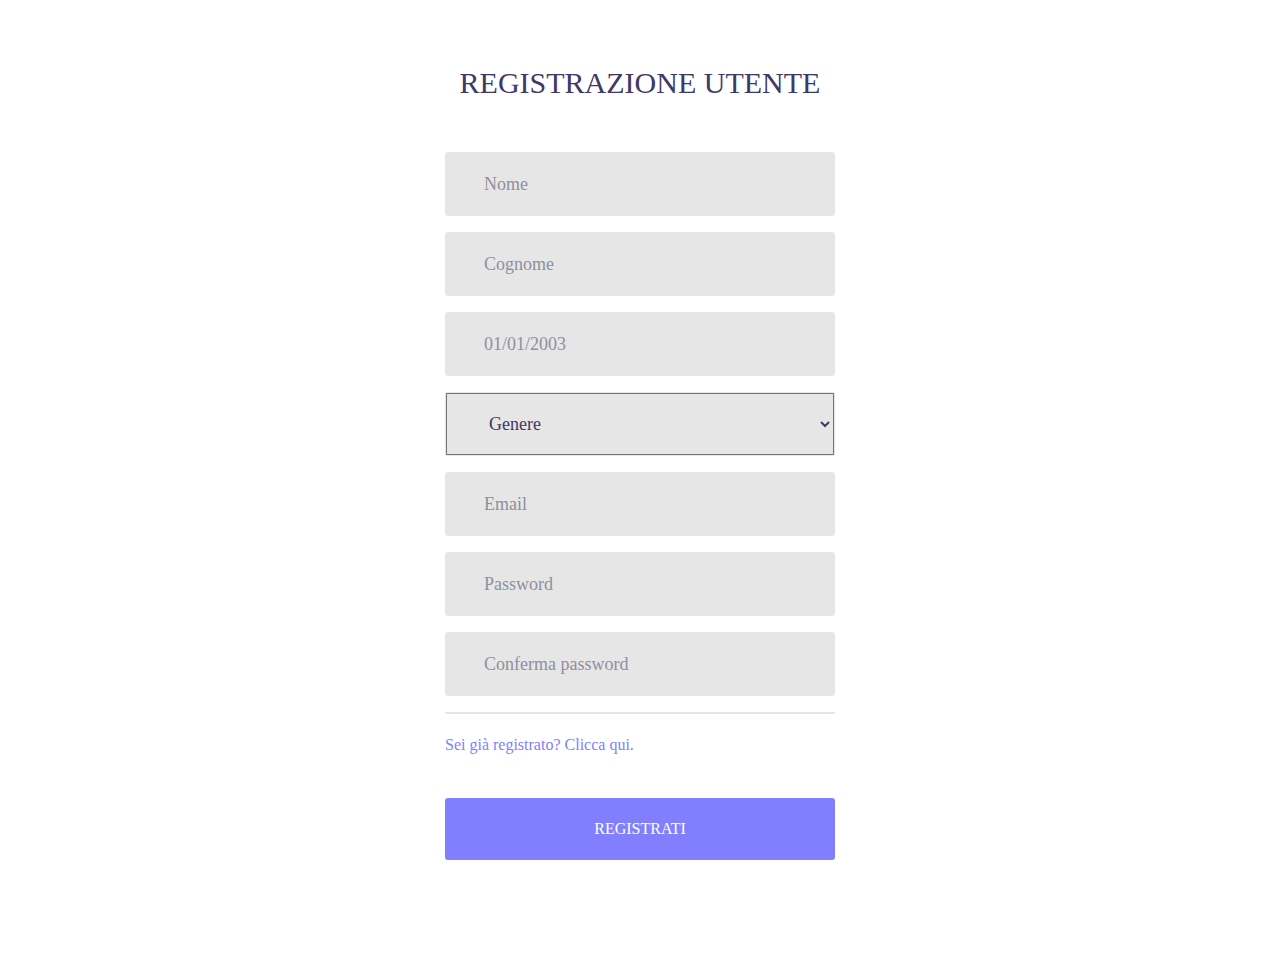
==== html/register.html @ f453c9cd "setup" ====
<!DOCTYPE html>
<html lang="en">

<head>
    <meta charset="UTF-8">
    <meta http-equiv="X-UA-Compatible" content="IE=edge">
    <meta name="viewport" content="width=device-width, initial-scale=1.0">
    <title>Inserimento</title>

    <link rel="stylesheet" type="text/css" href="css/util.css">
    <link rel="stylesheet" type="text/css" href="css/main.css">

    <link href="//maxcdn.bootstrapcdn.com/bootstrap/4.0.0/css/bootstrap.min.css" rel="stylesheet" id="bootstrap-css">
    <script src="//maxcdn.bootstrapcdn.com/bootstrap/4.0.0/js/bootstrap.min.js"></script>
    <script src="//code.jquery.com/jquery-1.11.1.min.js"></script>

    <script>
        function controllaPassword() {
            var pass1 = document.getElementById("pass1").value;
            var pass2 = document.getElementById("pass2").value;
            if (pass1 == pass2) {
                document.getElementById("flag").style.backgroundColor = "green";
                document.getElementById("flag").style.display = "block";
                document.getElementById("flag").innerHTML = "Password coincidono";
            } else {
                document.getElementById("flag").style.backgroundColor = "red";
                document.getElementById("flag").style.display = "block";
                document.getElementById("flag").innerHTML = "Password non coincidono";
            }
        }
    </script>
</head>

<body>


    <div class="limiter">
        <div class="container-login100">
            <div class="wrap-login100 p-t-50 p-b-90">
                <form class="login100-form validate-form flex-sb flex-w" action="../php/checkRegistrazione.php"
                    method="post">
                    <!-- METTI RIFERIMENTO AL METHOD E ACTION -->
                    <span class="login100-form-title p-b-51">
                        Registrazione utente
                    </span>
                    <div class="wrap-input100 validate-input m-b-16" data-validate="Username is required">
                        <input class="input100" type="text" name="nome" placeholder="Nome" required>
                        <span class="focus-input100"></span>
                    </div>

                    <div class="wrap-input100 validate-input m-b-16" data-validate="Username is required">
                        <input class="input100" type="text" name="cognome" placeholder="Cognome" required>
                        <span class="focus-input100"></span>
                    </div>

                    <div class="wrap-input100 validate-input m-b-16" data-validate="Username is required">
                        <input class="input100" type="text" name="dataNascita" placeholder="01/01/2003"
                            onfocus="(this.type='date')" onblur="(this.type='text')" required>
                        <span class="focus-input100"></span>
                    </div>

                    <div class="wrap-input100 validate-input m-b-16" data-validate="Username is required">
                        <select class="input100" name="genere" required>
                            <option disabled selected hidden>Genere</option>
                            <option>Uomo</option>
                            <option>Donna</option>
                        </select>
                        <span class="focus-input100"></span>
                    </div>

                    <div class="wrap-input100 validate-input m-b-16" data-validate="Username is required">
                        <input class="input100" type="email" name="email" placeholder="Email"
                            required>
                        <span class="focus-input100"></span>
                    </div>
                    <div class="wrap-input100 validate-input m-b-16" data-validate="Username is required">
                        <input class="input100" type="password" id="pass1" name="password" placeholder="Password"
                            required>
                        <span class="focus-input100"></span>
                    </div>

                    <div class="wrap-input100 validate-input m-b-16" data-validate="Username is required">
                        <input class="input100" type="password" id="pass2" name="confermaPassword"
                            placeholder="Conferma password" onblur="controllaPassword()" required>
                        <span class="focus-input100"></span>
                    </div>

                    <div class="wrap-input100 validate-input m-b-16" data-validate="Username is required">
                        <span class="input100" id="flag" style="text-align: center;padding: 20px;color: black; display: none;"></span>
                        <span class="focus-input100"></span>
                    </div>

                    <div class="flex-sb-m w-full p-t-3 p-b-24">
                        <div>
                            <a href="login.html" class="txt1">
                                <!-- METTI RIFERIMENTO AL link -->
                                Sei già registrato? Clicca qui.
                            </a>
                        </div>
                    </div>

                    <div class="container-login100-form-btn m-t-17">
                        <button class="login100-form-btn" type="submit">
                            Registrati
                        </button>
                    </div>

                </form>
            </div>
        </div>
    </div>

    <script src="https://cdn.jsdelivr.net/npm/bootstrap@5.1.3/dist/js/bootstrap.bundle.min.js"
        integrity="sha384-ka7Sk0Gln4gmtz2MlQnikT1wXgYsOg+OMhuP+IlRH9sENBO0LRn5q+8nbTov4+1p"
        crossorigin="anonymous"></script>
</body>

</html>
---- html/css/util.css ----
/*[ FONT SIZE ]
///////////////////////////////////////////////////////////
*/
.fs-1 {font-size: 1px;}
.fs-2 {font-size: 2px;}
.fs-3 {font-size: 3px;}
.fs-4 {font-size: 4px;}
.fs-5 {font-size: 5px;}
.fs-6 {font-size: 6px;}
.fs-7 {font-size: 7px;}
.fs-8 {font-size: 8px;}
.fs-9 {font-size: 9px;}
.fs-10 {font-size: 10px;}
.fs-11 {font-size: 11px;}
.fs-12 {font-size: 12px;}
.fs-13 {font-size: 13px;}
.fs-14 {font-size: 14px;}
.fs-15 {font-size: 15px;}
.fs-16 {font-size: 16px;}
.fs-17 {font-size: 17px;}
.fs-18 {font-size: 18px;}
.fs-19 {font-size: 19px;}
.fs-20 {font-size: 20px;}
.fs-21 {font-size: 21px;}
.fs-22 {font-size: 22px;}
.fs-23 {font-size: 23px;}
.fs-24 {font-size: 24px;}
.fs-25 {font-size: 25px;}
.fs-26 {font-size: 26px;}
.fs-27 {font-size: 27px;}
.fs-28 {font-size: 28px;}
.fs-29 {font-size: 29px;}
.fs-30 {font-size: 30px;}
.fs-31 {font-size: 31px;}
.fs-32 {font-size: 32px;}
.fs-33 {font-size: 33px;}
.fs-34 {font-size: 34px;}
.fs-35 {font-size: 35px;}
.fs-36 {font-size: 36px;}
.fs-37 {font-size: 37px;}
.fs-38 {font-size: 38px;}
.fs-39 {font-size: 39px;}
.fs-40 {font-size: 40px;}
.fs-41 {font-size: 41px;}
.fs-42 {font-size: 42px;}
.fs-43 {font-size: 43px;}
.fs-44 {font-size: 44px;}
.fs-45 {font-size: 45px;}
.fs-46 {font-size: 46px;}
.fs-47 {font-size: 47px;}
.fs-48 {font-size: 48px;}
.fs-49 {font-size: 49px;}
.fs-50 {font-size: 50px;}
.fs-51 {font-size: 51px;}
.fs-52 {font-size: 52px;}
.fs-53 {font-size: 53px;}
.fs-54 {font-size: 54px;}
.fs-55 {font-size: 55px;}
.fs-56 {font-size: 56px;}
.fs-57 {font-size: 57px;}
.fs-58 {font-size: 58px;}
.fs-59 {font-size: 59px;}
.fs-60 {font-size: 60px;}
.fs-61 {font-size: 61px;}
.fs-62 {font-size: 62px;}
.fs-63 {font-size: 63px;}
.fs-64 {font-size: 64px;}
.fs-65 {font-size: 65px;}
.fs-66 {font-size: 66px;}
.fs-67 {font-size: 67px;}
.fs-68 {font-size: 68px;}
.fs-69 {font-size: 69px;}
.fs-70 {font-size: 70px;}
.fs-71 {font-size: 71px;}
.fs-72 {font-size: 72px;}
.fs-73 {font-size: 73px;}
.fs-74 {font-size: 74px;}
.fs-75 {font-size: 75px;}
.fs-76 {font-size: 76px;}
.fs-77 {font-size: 77px;}
.fs-78 {font-size: 78px;}
.fs-79 {font-size: 79px;}
.fs-80 {font-size: 80px;}
.fs-81 {font-size: 81px;}
.fs-82 {font-size: 82px;}
.fs-83 {font-size: 83px;}
.fs-84 {font-size: 84px;}
.fs-85 {font-size: 85px;}
.fs-86 {font-size: 86px;}
.fs-87 {font-size: 87px;}
.fs-88 {font-size: 88px;}
.fs-89 {font-size: 89px;}
.fs-90 {font-size: 90px;}
.fs-91 {font-size: 91px;}
.fs-92 {font-size: 92px;}
.fs-93 {font-size: 93px;}
.fs-94 {font-size: 94px;}
.fs-95 {font-size: 95px;}
.fs-96 {font-size: 96px;}
.fs-97 {font-size: 97px;}
.fs-98 {font-size: 98px;}
.fs-99 {font-size: 99px;}
.fs-100 {font-size: 100px;}
.fs-101 {font-size: 101px;}
.fs-102 {font-size: 102px;}
.fs-103 {font-size: 103px;}
.fs-104 {font-size: 104px;}
.fs-105 {font-size: 105px;}
.fs-106 {font-size: 106px;}
.fs-107 {font-size: 107px;}
.fs-108 {font-size: 108px;}
.fs-109 {font-size: 109px;}
.fs-110 {font-size: 110px;}
.fs-111 {font-size: 111px;}
.fs-112 {font-size: 112px;}
.fs-113 {font-size: 113px;}
.fs-114 {font-size: 114px;}
.fs-115 {font-size: 115px;}
.fs-116 {font-size: 116px;}
.fs-117 {font-size: 117px;}
.fs-118 {font-size: 118px;}
.fs-119 {font-size: 119px;}
.fs-120 {font-size: 120px;}
.fs-121 {font-size: 121px;}
.fs-122 {font-size: 122px;}
.fs-123 {font-size: 123px;}
.fs-124 {font-size: 124px;}
.fs-125 {font-size: 125px;}
.fs-126 {font-size: 126px;}
.fs-127 {font-size: 127px;}
.fs-128 {font-size: 128px;}
.fs-129 {font-size: 129px;}
.fs-130 {font-size: 130px;}
.fs-131 {font-size: 131px;}
.fs-132 {font-size: 132px;}
.fs-133 {font-size: 133px;}
.fs-134 {font-size: 134px;}
.fs-135 {font-size: 135px;}
.fs-136 {font-size: 136px;}
.fs-137 {font-size: 137px;}
.fs-138 {font-size: 138px;}
.fs-139 {font-size: 139px;}
.fs-140 {font-size: 140px;}
.fs-141 {font-size: 141px;}
.fs-142 {font-size: 142px;}
.fs-143 {font-size: 143px;}
.fs-144 {font-size: 144px;}
.fs-145 {font-size: 145px;}
.fs-146 {font-size: 146px;}
.fs-147 {font-size: 147px;}
.fs-148 {font-size: 148px;}
.fs-149 {font-size: 149px;}
.fs-150 {font-size: 150px;}
.fs-151 {font-size: 151px;}
.fs-152 {font-size: 152px;}
.fs-153 {font-size: 153px;}
.fs-154 {font-size: 154px;}
.fs-155 {font-size: 155px;}
.fs-156 {font-size: 156px;}
.fs-157 {font-size: 157px;}
.fs-158 {font-size: 158px;}
.fs-159 {font-size: 159px;}
.fs-160 {font-size: 160px;}
.fs-161 {font-size: 161px;}
.fs-162 {font-size: 162px;}
.fs-163 {font-size: 163px;}
.fs-164 {font-size: 164px;}
.fs-165 {font-size: 165px;}
.fs-166 {font-size: 166px;}
.fs-167 {font-size: 167px;}
.fs-168 {font-size: 168px;}
.fs-169 {font-size: 169px;}
.fs-170 {font-size: 170px;}
.fs-171 {font-size: 171px;}
.fs-172 {font-size: 172px;}
.fs-173 {font-size: 173px;}
.fs-174 {font-size: 174px;}
.fs-175 {font-size: 175px;}
.fs-176 {font-size: 176px;}
.fs-177 {font-size: 177px;}
.fs-178 {font-size: 178px;}
.fs-179 {font-size: 179px;}
.fs-180 {font-size: 180px;}
.fs-181 {font-size: 181px;}
.fs-182 {font-size: 182px;}
.fs-183 {font-size: 183px;}
.fs-184 {font-size: 184px;}
.fs-185 {font-size: 185px;}
.fs-186 {font-size: 186px;}
.fs-187 {font-size: 187px;}
.fs-188 {font-size: 188px;}
.fs-189 {font-size: 189px;}
.fs-190 {font-size: 190px;}
.fs-191 {font-size: 191px;}
.fs-192 {font-size: 192px;}
.fs-193 {font-size: 193px;}
.fs-194 {font-size: 194px;}
.fs-195 {font-size: 195px;}
.fs-196 {font-size: 196px;}
.fs-197 {font-size: 197px;}
.fs-198 {font-size: 198px;}
.fs-199 {font-size: 199px;}
.fs-200 {font-size: 200px;}

/*[ PADDING ]
///////////////////////////////////////////////////////////
*/
.p-t-0 {padding-top: 0px;}
.p-t-1 {padding-top: 1px;}
.p-t-2 {padding-top: 2px;}
.p-t-3 {padding-top: 3px;}
.p-t-4 {padding-top: 4px;}
.p-t-5 {padding-top: 5px;}
.p-t-6 {padding-top: 6px;}
.p-t-7 {padding-top: 7px;}
.p-t-8 {padding-top: 8px;}
.p-t-9 {padding-top: 9px;}
.p-t-10 {padding-top: 10px;}
.p-t-11 {padding-top: 11px;}
.p-t-12 {padding-top: 12px;}
.p-t-13 {padding-top: 13px;}
.p-t-14 {padding-top: 14px;}
.p-t-15 {padding-top: 15px;}
.p-t-16 {padding-top: 16px;}
.p-t-17 {padding-top: 17px;}
.p-t-18 {padding-top: 18px;}
.p-t-19 {padding-top: 19px;}
.p-t-20 {padding-top: 20px;}
.p-t-21 {padding-top: 21px;}
.p-t-22 {padding-top: 22px;}
.p-t-23 {padding-top: 23px;}
.p-t-24 {padding-top: 24px;}
.p-t-25 {padding-top: 25px;}
.p-t-26 {padding-top: 26px;}
.p-t-27 {padding-top: 27px;}
.p-t-28 {padding-top: 28px;}
.p-t-29 {padding-top: 29px;}
.p-t-30 {padding-top: 30px;}
.p-t-31 {padding-top: 31px;}
.p-t-32 {padding-top: 32px;}
.p-t-33 {padding-top: 33px;}
.p-t-34 {padding-top: 34px;}
.p-t-35 {padding-top: 35px;}
.p-t-36 {padding-top: 36px;}
.p-t-37 {padding-top: 37px;}
.p-t-38 {padding-top: 38px;}
.p-t-39 {padding-top: 39px;}
.p-t-40 {padding-top: 40px;}
.p-t-41 {padding-top: 41px;}
.p-t-42 {padding-top: 42px;}
.p-t-43 {padding-top: 43px;}
.p-t-44 {padding-top: 44px;}
.p-t-45 {padding-top: 45px;}
.p-t-46 {padding-top: 46px;}
.p-t-47 {padding-top: 47px;}
.p-t-48 {padding-top: 48px;}
.p-t-49 {padding-top: 49px;}
.p-t-50 {padding-top: 50px;}
.p-t-51 {padding-top: 51px;}
.p-t-52 {padding-top: 52px;}
.p-t-53 {padding-top: 53px;}
.p-t-54 {padding-top: 54px;}
.p-t-55 {padding-top: 55px;}
.p-t-56 {padding-top: 56px;}
.p-t-57 {padding-top: 57px;}
.p-t-58 {padding-top: 58px;}
.p-t-59 {padding-top: 59px;}
.p-t-60 {padding-top: 60px;}
.p-t-61 {padding-top: 61px;}
.p-t-62 {padding-top: 62px;}
.p-t-63 {padding-top: 63px;}
.p-t-64 {padding-top: 64px;}
.p-t-65 {padding-top: 65px;}
.p-t-66 {padding-top: 66px;}
.p-t-67 {padding-top: 67px;}
.p-t-68 {padding-top: 68px;}
.p-t-69 {padding-top: 69px;}
.p-t-70 {padding-top: 70px;}
.p-t-71 {padding-top: 71px;}
.p-t-72 {padding-top: 72px;}
.p-t-73 {padding-top: 73px;}
.p-t-74 {padding-top: 74px;}
.p-t-75 {padding-top: 75px;}
.p-t-76 {padding-top: 76px;}
.p-t-77 {padding-top: 77px;}
.p-t-78 {padding-top: 78px;}
.p-t-79 {padding-top: 79px;}
.p-t-80 {padding-top: 80px;}
.p-t-81 {padding-top: 81px;}
.p-t-82 {padding-top: 82px;}
.p-t-83 {padding-top: 83px;}
.p-t-84 {padding-top: 84px;}
.p-t-85 {padding-top: 85px;}
.p-t-86 {padding-top: 86px;}
.p-t-87 {padding-top: 87px;}
.p-t-88 {padding-top: 88px;}
.p-t-89 {padding-top: 89px;}
.p-t-90 {padding-top: 90px;}
.p-t-91 {padding-top: 91px;}
.p-t-92 {padding-top: 92px;}
.p-t-93 {padding-top: 93px;}
.p-t-94 {padding-top: 94px;}
.p-t-95 {padding-top: 95px;}
.p-t-96 {padding-top: 96px;}
.p-t-97 {padding-top: 97px;}
.p-t-98 {padding-top: 98px;}
.p-t-99 {padding-top: 99px;}
.p-t-100 {padding-top: 100px;}
.p-t-101 {padding-top: 101px;}
.p-t-102 {padding-top: 102px;}
.p-t-103 {padding-top: 103px;}
.p-t-104 {padding-top: 104px;}
.p-t-105 {padding-top: 105px;}
.p-t-106 {padding-top: 106px;}
.p-t-107 {padding-top: 107px;}
.p-t-108 {padding-top: 108px;}
.p-t-109 {padding-top: 109px;}
.p-t-110 {padding-top: 110px;}
.p-t-111 {padding-top: 111px;}
.p-t-112 {padding-top: 112px;}
.p-t-113 {padding-top: 113px;}
.p-t-114 {padding-top: 114px;}
.p-t-115 {padding-top: 115px;}
.p-t-116 {padding-top: 116px;}
.p-t-117 {padding-top: 117px;}
.p-t-118 {padding-top: 118px;}
.p-t-119 {padding-top: 119px;}
.p-t-120 {padding-top: 120px;}
.p-t-121 {padding-top: 121px;}
.p-t-122 {padding-top: 122px;}
.p-t-123 {padding-top: 123px;}
.p-t-124 {padding-top: 124px;}
.p-t-125 {padding-top: 125px;}
.p-t-126 {padding-top: 126px;}
.p-t-127 {padding-top: 127px;}
.p-t-128 {padding-top: 128px;}
.p-t-129 {padding-top: 129px;}
.p-t-130 {padding-top: 130px;}
.p-t-131 {padding-top: 131px;}
.p-t-132 {padding-top: 132px;}
.p-t-133 {padding-top: 133px;}
.p-t-134 {padding-top: 134px;}
.p-t-135 {padding-top: 135px;}
.p-t-136 {padding-top: 136px;}
.p-t-137 {padding-top: 137px;}
.p-t-138 {padding-top: 138px;}
.p-t-139 {padding-top: 139px;}
.p-t-140 {padding-top: 140px;}
.p-t-141 {padding-top: 141px;}
.p-t-142 {padding-top: 142px;}
.p-t-143 {padding-top: 143px;}
.p-t-144 {padding-top: 144px;}
.p-t-145 {padding-top: 145px;}
.p-t-146 {padding-top: 146px;}
.p-t-147 {padding-top: 147px;}
.p-t-148 {padding-top: 148px;}
.p-t-149 {padding-top: 149px;}
.p-t-150 {padding-top: 150px;}
.p-t-151 {padding-top: 151px;}
.p-t-152 {padding-top: 152px;}
.p-t-153 {padding-top: 153px;}
.p-t-154 {padding-top: 154px;}
.p-t-155 {padding-top: 155px;}
.p-t-156 {padding-top: 156px;}
.p-t-157 {padding-top: 157px;}
.p-t-158 {padding-top: 158px;}
.p-t-159 {padding-top: 159px;}
.p-t-160 {padding-top: 160px;}
.p-t-161 {padding-top: 161px;}
.p-t-162 {padding-top: 162px;}
.p-t-163 {padding-top: 163px;}
.p-t-164 {padding-top: 164px;}
.p-t-165 {padding-top: 165px;}
.p-t-166 {padding-top: 166px;}
.p-t-167 {padding-top: 167px;}
.p-t-168 {padding-top: 168px;}
.p-t-169 {padding-top: 169px;}
.p-t-170 {padding-top: 170px;}
.p-t-171 {padding-top: 171px;}
.p-t-172 {padding-top: 172px;}
.p-t-173 {padding-top: 173px;}
.p-t-174 {padding-top: 174px;}
.p-t-175 {padding-top: 175px;}
.p-t-176 {padding-top: 176px;}
.p-t-177 {padding-top: 177px;}
.p-t-178 {padding-top: 178px;}
.p-t-179 {padding-top: 179px;}
.p-t-180 {padding-top: 180px;}
.p-t-181 {padding-top: 181px;}
.p-t-182 {padding-top: 182px;}
.p-t-183 {padding-top: 183px;}
.p-t-184 {padding-top: 184px;}
.p-t-185 {padding-top: 185px;}
.p-t-186 {padding-top: 186px;}
.p-t-187 {padding-top: 187px;}
.p-t-188 {padding-top: 188px;}
.p-t-189 {padding-top: 189px;}
.p-t-190 {padding-top: 190px;}
.p-t-191 {padding-top: 191px;}
.p-t-192 {padding-top: 192px;}
.p-t-193 {padding-top: 193px;}
.p-t-194 {padding-top: 194px;}
.p-t-195 {padding-top: 195px;}
.p-t-196 {padding-top: 196px;}
.p-t-197 {padding-top: 197px;}
.p-t-198 {padding-top: 198px;}
.p-t-199 {padding-top: 199px;}
.p-t-200 {padding-top: 200px;}
.p-t-201 {padding-top: 201px;}
.p-t-202 {padding-top: 202px;}
.p-t-203 {padding-top: 203px;}
.p-t-204 {padding-top: 204px;}
.p-t-205 {padding-top: 205px;}
.p-t-206 {padding-top: 206px;}
.p-t-207 {padding-top: 207px;}
.p-t-208 {padding-top: 208px;}
.p-t-209 {padding-top: 209px;}
.p-t-210 {padding-top: 210px;}
.p-t-211 {padding-top: 211px;}
.p-t-212 {padding-top: 212px;}
.p-t-213 {padding-top: 213px;}
.p-t-214 {padding-top: 214px;}
.p-t-215 {padding-top: 215px;}
.p-t-216 {padding-top: 216px;}
.p-t-217 {padding-top: 217px;}
.p-t-218 {padding-top: 218px;}
.p-t-219 {padding-top: 219px;}
.p-t-220 {padding-top: 220px;}
.p-t-221 {padding-top: 221px;}
.p-t-222 {padding-top: 222px;}
.p-t-223 {padding-top: 223px;}
.p-t-224 {padding-top: 224px;}
.p-t-225 {padding-top: 225px;}
.p-t-226 {padding-top: 226px;}
.p-t-227 {padding-top: 227px;}
.p-t-228 {padding-top: 228px;}
.p-t-229 {padding-top: 229px;}
.p-t-230 {padding-top: 230px;}
.p-t-231 {padding-top: 231px;}
.p-t-232 {padding-top: 232px;}
.p-t-233 {padding-top: 233px;}
.p-t-234 {padding-top: 234px;}
.p-t-235 {padding-top: 235px;}
.p-t-236 {padding-top: 236px;}
.p-t-237 {padding-top: 237px;}
.p-t-238 {padding-top: 238px;}
.p-t-239 {padding-top: 239px;}
.p-t-240 {padding-top: 240px;}
.p-t-241 {padding-top: 241px;}
.p-t-242 {padding-top: 242px;}
.p-t-243 {padding-top: 243px;}
.p-t-244 {padding-top: 244px;}
.p-t-245 {padding-top: 245px;}
.p-t-246 {padding-top: 246px;}
.p-t-247 {padding-top: 247px;}
.p-t-248 {padding-top: 248px;}
.p-t-249 {padding-top: 249px;}
.p-t-250 {padding-top: 250px;}
.p-b-0 {padding-bottom: 0px;}
.p-b-1 {padding-bottom: 1px;}
.p-b-2 {padding-bottom: 2px;}
.p-b-3 {padding-bottom: 3px;}
.p-b-4 {padding-bottom: 4px;}
.p-b-5 {padding-bottom: 5px;}
.p-b-6 {padding-bottom: 6px;}
.p-b-7 {padding-bottom: 7px;}
.p-b-8 {padding-bottom: 8px;}
.p-b-9 {padding-bottom: 9px;}
.p-b-10 {padding-bottom: 10px;}
.p-b-11 {padding-bottom: 11px;}
.p-b-12 {padding-bottom: 12px;}
.p-b-13 {padding-bottom: 13px;}
.p-b-14 {padding-bottom: 14px;}
.p-b-15 {padding-bottom: 15px;}
.p-b-16 {padding-bottom: 16px;}
.p-b-17 {padding-bottom: 17px;}
.p-b-18 {padding-bottom: 18px;}
.p-b-19 {padding-bottom: 19px;}
.p-b-20 {padding-bottom: 20px;}
.p-b-21 {padding-bottom: 21px;}
.p-b-22 {padding-bottom: 22px;}
.p-b-23 {padding-bottom: 23px;}
.p-b-24 {padding-bottom: 24px;}
.p-b-25 {padding-bottom: 25px;}
.p-b-26 {padding-bottom: 26px;}
.p-b-27 {padding-bottom: 27px;}
.p-b-28 {padding-bottom: 28px;}
.p-b-29 {padding-bottom: 29px;}
.p-b-30 {padding-bottom: 30px;}
.p-b-31 {padding-bottom: 31px;}
.p-b-32 {padding-bottom: 32px;}
.p-b-33 {padding-bottom: 33px;}
.p-b-34 {padding-bottom: 34px;}
.p-b-35 {padding-bottom: 35px;}
.p-b-36 {padding-bottom: 36px;}
.p-b-37 {padding-bottom: 37px;}
.p-b-38 {padding-bottom: 38px;}
.p-b-39 {padding-bottom: 39px;}
.p-b-40 {padding-bottom: 40px;}
.p-b-41 {padding-bottom: 41px;}
.p-b-42 {padding-bottom: 42px;}
.p-b-43 {padding-bottom: 43px;}
.p-b-44 {padding-bottom: 44px;}
.p-b-45 {padding-bottom: 45px;}
.p-b-46 {padding-bottom: 46px;}
.p-b-47 {padding-bottom: 47px;}
.p-b-48 {padding-bottom: 48px;}
.p-b-49 {padding-bottom: 49px;}
.p-b-50 {padding-bottom: 50px;}
.p-b-51 {padding-bottom: 51px;}
.p-b-52 {padding-bottom: 52px;}
.p-b-53 {padding-bottom: 53px;}
.p-b-54 {padding-bottom: 54px;}
.p-b-55 {padding-bottom: 55px;}
.p-b-56 {padding-bottom: 56px;}
.p-b-57 {padding-bottom: 57px;}
.p-b-58 {padding-bottom: 58px;}
.p-b-59 {padding-bottom: 59px;}
.p-b-60 {padding-bottom: 60px;}
.p-b-61 {padding-bottom: 61px;}
.p-b-62 {padding-bottom: 62px;}
.p-b-63 {padding-bottom: 63px;}
.p-b-64 {padding-bottom: 64px;}
.p-b-65 {padding-bottom: 65px;}
.p-b-66 {padding-bottom: 66px;}
.p-b-67 {padding-bottom: 67px;}
.p-b-68 {padding-bottom: 68px;}
.p-b-69 {padding-bottom: 69px;}
.p-b-70 {padding-bottom: 70px;}
.p-b-71 {padding-bottom: 71px;}
.p-b-72 {padding-bottom: 72px;}
.p-b-73 {padding-bottom: 73px;}
.p-b-74 {padding-bottom: 74px;}
.p-b-75 {padding-bottom: 75px;}
.p-b-76 {padding-bottom: 76px;}
.p-b-77 {padding-bottom: 77px;}
.p-b-78 {padding-bottom: 78px;}
.p-b-79 {padding-bottom: 79px;}
.p-b-80 {padding-bottom: 80px;}
.p-b-81 {padding-bottom: 81px;}
.p-b-82 {padding-bottom: 82px;}
.p-b-83 {padding-bottom: 83px;}
.p-b-84 {padding-bottom: 84px;}
.p-b-85 {padding-bottom: 85px;}
.p-b-86 {padding-bottom: 86px;}
.p-b-87 {padding-bottom: 87px;}
.p-b-88 {padding-bottom: 88px;}
.p-b-89 {padding-bottom: 89px;}
.p-b-90 {padding-bottom: 90px;}
.p-b-91 {padding-bottom: 91px;}
.p-b-92 {padding-bottom: 92px;}
.p-b-93 {padding-bottom: 93px;}
.p-b-94 {padding-bottom: 94px;}
.p-b-95 {padding-bottom: 95px;}
.p-b-96 {padding-bottom: 96px;}
.p-b-97 {padding-bottom: 97px;}
.p-b-98 {padding-bottom: 98px;}
.p-b-99 {padding-bottom: 99px;}
.p-b-100 {padding-bottom: 100px;}
.p-b-101 {padding-bottom: 101px;}
.p-b-102 {padding-bottom: 102px;}
.p-b-103 {padding-bottom: 103px;}
.p-b-104 {padding-bottom: 104px;}
.p-b-105 {padding-bottom: 105px;}
.p-b-106 {padding-bottom: 106px;}
.p-b-107 {padding-bottom: 107px;}
.p-b-108 {padding-bottom: 108px;}
.p-b-109 {padding-bottom: 109px;}
.p-b-110 {padding-bottom: 110px;}
.p-b-111 {padding-bottom: 111px;}
.p-b-112 {padding-bottom: 112px;}
.p-b-113 {padding-bottom: 113px;}
.p-b-114 {padding-bottom: 114px;}
.p-b-115 {padding-bottom: 115px;}
.p-b-116 {padding-bottom: 116px;}
.p-b-117 {padding-bottom: 117px;}
.p-b-118 {padding-bottom: 118px;}
.p-b-119 {padding-bottom: 119px;}
.p-b-120 {padding-bottom: 120px;}
.p-b-121 {padding-bottom: 121px;}
.p-b-122 {padding-bottom: 122px;}
.p-b-123 {padding-bottom: 123px;}
.p-b-124 {padding-bottom: 124px;}
.p-b-125 {padding-bottom: 125px;}
.p-b-126 {padding-bottom: 126px;}
.p-b-127 {padding-bottom: 127px;}
.p-b-128 {padding-bottom: 128px;}
.p-b-129 {padding-bottom: 129px;}
.p-b-130 {padding-bottom: 130px;}
.p-b-131 {padding-bottom: 131px;}
.p-b-132 {padding-bottom: 132px;}
.p-b-133 {padding-bottom: 133px;}
.p-b-134 {padding-bottom: 134px;}
.p-b-135 {padding-bottom: 135px;}
.p-b-136 {padding-bottom: 136px;}
.p-b-137 {padding-bottom: 137px;}
.p-b-138 {padding-bottom: 138px;}
.p-b-139 {padding-bottom: 139px;}
.p-b-140 {padding-bottom: 140px;}
.p-b-141 {padding-bottom: 141px;}
.p-b-142 {padding-bottom: 142px;}
.p-b-143 {padding-bottom: 143px;}
.p-b-144 {padding-bottom: 144px;}
.p-b-145 {padding-bottom: 145px;}
.p-b-146 {padding-bottom: 146px;}
.p-b-147 {padding-bottom: 147px;}
.p-b-148 {padding-bottom: 148px;}
.p-b-149 {padding-bottom: 149px;}
.p-b-150 {padding-bottom: 150px;}
.p-b-151 {padding-bottom: 151px;}
.p-b-152 {padding-bottom: 152px;}
.p-b-153 {padding-bottom: 153px;}
.p-b-154 {padding-bottom: 154px;}
.p-b-155 {padding-bottom: 155px;}
.p-b-156 {padding-bottom: 156px;}
.p-b-157 {padding-bottom: 157px;}
.p-b-158 {padding-bottom: 158px;}
.p-b-159 {padding-bottom: 159px;}
.p-b-160 {padding-bottom: 160px;}
.p-b-161 {padding-bottom: 161px;}
.p-b-162 {padding-bottom: 162px;}
.p-b-163 {padding-bottom: 163px;}
.p-b-164 {padding-bottom: 164px;}
.p-b-165 {padding-bottom: 165px;}
.p-b-166 {padding-bottom: 166px;}
.p-b-167 {padding-bottom: 167px;}
.p-b-168 {padding-bottom: 168px;}
.p-b-169 {padding-bottom: 169px;}
.p-b-170 {padding-bottom: 170px;}
.p-b-171 {padding-bottom: 171px;}
.p-b-172 {padding-bottom: 172px;}
.p-b-173 {padding-bottom: 173px;}
.p-b-174 {padding-bottom: 174px;}
.p-b-175 {padding-bottom: 175px;}
.p-b-176 {padding-bottom: 176px;}
.p-b-177 {padding-bottom: 177px;}
.p-b-178 {padding-bottom: 178px;}
.p-b-179 {padding-bottom: 179px;}
.p-b-180 {padding-bottom: 180px;}
.p-b-181 {padding-bottom: 181px;}
.p-b-182 {padding-bottom: 182px;}
.p-b-183 {padding-bottom: 183px;}
.p-b-184 {padding-bottom: 184px;}
.p-b-185 {padding-bottom: 185px;}
.p-b-186 {padding-bottom: 186px;}
.p-b-187 {padding-bottom: 187px;}
.p-b-188 {padding-bottom: 188px;}
.p-b-189 {padding-bottom: 189px;}
.p-b-190 {padding-bottom: 190px;}
.p-b-191 {padding-bottom: 191px;}
.p-b-192 {padding-bottom: 192px;}
.p-b-193 {padding-bottom: 193px;}
.p-b-194 {padding-bottom: 194px;}
.p-b-195 {padding-bottom: 195px;}
.p-b-196 {padding-bottom: 196px;}
.p-b-197 {padding-bottom: 197px;}
.p-b-198 {padding-bottom: 198px;}
.p-b-199 {padding-bottom: 199px;}
.p-b-200 {padding-bottom: 200px;}
.p-b-201 {padding-bottom: 201px;}
.p-b-202 {padding-bottom: 202px;}
.p-b-203 {padding-bottom: 203px;}
.p-b-204 {padding-bottom: 204px;}
.p-b-205 {padding-bottom: 205px;}
.p-b-206 {padding-bottom: 206px;}
.p-b-207 {padding-bottom: 207px;}
.p-b-208 {padding-bottom: 208px;}
.p-b-209 {padding-bottom: 209px;}
.p-b-210 {padding-bottom: 210px;}
.p-b-211 {padding-bottom: 211px;}
.p-b-212 {padding-bottom: 212px;}
.p-b-213 {padding-bottom: 213px;}
.p-b-214 {padding-bottom: 214px;}
.p-b-215 {padding-bottom: 215px;}
.p-b-216 {padding-bottom: 216px;}
.p-b-217 {padding-bottom: 217px;}
.p-b-218 {padding-bottom: 218px;}
.p-b-219 {padding-bottom: 219px;}
.p-b-220 {padding-bottom: 220px;}
.p-b-221 {padding-bottom: 221px;}
.p-b-222 {padding-bottom: 222px;}
.p-b-223 {padding-bottom: 223px;}
.p-b-224 {padding-bottom: 224px;}
.p-b-225 {padding-bottom: 225px;}
.p-b-226 {padding-bottom: 226px;}
.p-b-227 {padding-bottom: 227px;}
.p-b-228 {padding-bottom: 228px;}
.p-b-229 {padding-bottom: 229px;}
.p-b-230 {padding-bottom: 230px;}
.p-b-231 {padding-bottom: 231px;}
.p-b-232 {padding-bottom: 232px;}
.p-b-233 {padding-bottom: 233px;}
.p-b-234 {padding-bottom: 234px;}
.p-b-235 {padding-bottom: 235px;}
.p-b-236 {padding-bottom: 236px;}
.p-b-237 {padding-bottom: 237px;}
.p-b-238 {padding-bottom: 238px;}
.p-b-239 {padding-bottom: 239px;}
.p-b-240 {padding-bottom: 240px;}
.p-b-241 {padding-bottom: 241px;}
.p-b-242 {padding-bottom: 242px;}
.p-b-243 {padding-bottom: 243px;}
.p-b-244 {padding-bottom: 244px;}
.p-b-245 {padding-bottom: 245px;}
.p-b-246 {padding-bottom: 246px;}
.p-b-247 {padding-bottom: 247px;}
.p-b-248 {padding-bottom: 248px;}
.p-b-249 {padding-bottom: 249px;}
.p-b-250 {padding-bottom: 250px;}
.p-l-0 {padding-left: 0px;}
.p-l-1 {padding-left: 1px;}
.p-l-2 {padding-left: 2px;}
.p-l-3 {padding-left: 3px;}
.p-l-4 {padding-left: 4px;}
.p-l-5 {padding-left: 5px;}
.p-l-6 {padding-left: 6px;}
.p-l-7 {padding-left: 7px;}
.p-l-8 {padding-left: 8px;}
.p-l-9 {padding-left: 9px;}
.p-l-10 {padding-left: 10px;}
.p-l-11 {padding-left: 11px;}
.p-l-12 {padding-left: 12px;}
.p-l-13 {padding-left: 13px;}
.p-l-14 {padding-left: 14px;}
.p-l-15 {padding-left: 15px;}
.p-l-16 {padding-left: 16px;}
.p-l-17 {padding-left: 17px;}
.p-l-18 {padding-left: 18px;}
.p-l-19 {padding-left: 19px;}
.p-l-20 {padding-left: 20px;}
.p-l-21 {padding-left: 21px;}
.p-l-22 {padding-left: 22px;}
.p-l-23 {padding-left: 23px;}
.p-l-24 {padding-left: 24px;}
.p-l-25 {padding-left: 25px;}
.p-l-26 {padding-left: 26px;}
.p-l-27 {padding-left: 27px;}
.p-l-28 {padding-left: 28px;}
.p-l-29 {padding-left: 29px;}
.p-l-30 {padding-left: 30px;}
.p-l-31 {padding-left: 31px;}
.p-l-32 {padding-left: 32px;}
.p-l-33 {padding-left: 33px;}
.p-l-34 {padding-left: 34px;}
.p-l-35 {padding-left: 35px;}
.p-l-36 {padding-left: 36px;}
.p-l-37 {padding-left: 37px;}
.p-l-38 {padding-left: 38px;}
.p-l-39 {padding-left: 39px;}
.p-l-40 {padding-left: 40px;}
.p-l-41 {padding-left: 41px;}
.p-l-42 {padding-left: 42px;}
.p-l-43 {padding-left: 43px;}
.p-l-44 {padding-left: 44px;}
.p-l-45 {padding-left: 45px;}
.p-l-46 {padding-left: 46px;}
.p-l-47 {padding-left: 47px;}
.p-l-48 {padding-left: 48px;}
.p-l-49 {padding-left: 49px;}
.p-l-50 {padding-left: 50px;}
.p-l-51 {padding-left: 51px;}
.p-l-52 {padding-left: 52px;}
.p-l-53 {padding-left: 53px;}
.p-l-54 {padding-left: 54px;}
.p-l-55 {padding-left: 55px;}
.p-l-56 {padding-left: 56px;}
.p-l-57 {padding-left: 57px;}
.p-l-58 {padding-left: 58px;}
.p-l-59 {padding-left: 59px;}
.p-l-60 {padding-left: 60px;}
.p-l-61 {padding-left: 61px;}
.p-l-62 {padding-left: 62px;}
.p-l-63 {padding-left: 63px;}
.p-l-64 {padding-left: 64px;}
.p-l-65 {padding-left: 65px;}
.p-l-66 {padding-left: 66px;}
.p-l-67 {padding-left: 67px;}
.p-l-68 {padding-left: 68px;}
.p-l-69 {padding-left: 69px;}
.p-l-70 {padding-left: 70px;}
.p-l-71 {padding-left: 71px;}
.p-l-72 {padding-left: 72px;}
.p-l-73 {padding-left: 73px;}
.p-l-74 {padding-left: 74px;}
.p-l-75 {padding-left: 75px;}
.p-l-76 {padding-left: 76px;}
.p-l-77 {padding-left: 77px;}
.p-l-78 {padding-left: 78px;}
.p-l-79 {padding-left: 79px;}
.p-l-80 {padding-left: 80px;}
.p-l-81 {padding-left: 81px;}
.p-l-82 {padding-left: 82px;}
.p-l-83 {padding-left: 83px;}
.p-l-84 {padding-left: 84px;}
.p-l-85 {padding-left: 85px;}
.p-l-86 {padding-left: 86px;}
.p-l-87 {padding-left: 87px;}
.p-l-88 {padding-left: 88px;}
.p-l-89 {padding-left: 89px;}
.p-l-90 {padding-left: 90px;}
.p-l-91 {padding-left: 91px;}
.p-l-92 {padding-left: 92px;}
.p-l-93 {padding-left: 93px;}
.p-l-94 {padding-left: 94px;}
.p-l-95 {padding-left: 95px;}
.p-l-96 {padding-left: 96px;}
.p-l-97 {padding-left: 97px;}
.p-l-98 {padding-left: 98px;}
.p-l-99 {padding-left: 99px;}
.p-l-100 {padding-left: 100px;}
.p-l-101 {padding-left: 101px;}
.p-l-102 {padding-left: 102px;}
.p-l-103 {padding-left: 103px;}
.p-l-104 {padding-left: 104px;}
.p-l-105 {padding-left: 105px;}
.p-l-106 {padding-left: 106px;}
.p-l-107 {padding-left: 107px;}
.p-l-108 {padding-left: 108px;}
.p-l-109 {padding-left: 109px;}
.p-l-110 {padding-left: 110px;}
.p-l-111 {padding-left: 111px;}
.p-l-112 {padding-left: 112px;}
.p-l-113 {padding-left: 113px;}
.p-l-114 {padding-left: 114px;}
.p-l-115 {padding-left: 115px;}
.p-l-116 {padding-left: 116px;}
.p-l-117 {padding-left: 117px;}
.p-l-118 {padding-left: 118px;}
.p-l-119 {padding-left: 119px;}
.p-l-120 {padding-left: 120px;}
.p-l-121 {padding-left: 121px;}
.p-l-122 {padding-left: 122px;}
.p-l-123 {padding-left: 123px;}
.p-l-124 {padding-left: 124px;}
.p-l-125 {padding-left: 125px;}
.p-l-126 {padding-left: 126px;}
.p-l-127 {padding-left: 127px;}
.p-l-128 {padding-left: 128px;}
.p-l-129 {padding-left: 129px;}
.p-l-130 {padding-left: 130px;}
.p-l-131 {padding-left: 131px;}
.p-l-132 {padding-left: 132px;}
.p-l-133 {padding-left: 133px;}
.p-l-134 {padding-left: 134px;}
.p-l-135 {padding-left: 135px;}
.p-l-136 {padding-left: 136px;}
.p-l-137 {padding-left: 137px;}
.p-l-138 {padding-left: 138px;}
.p-l-139 {padding-left: 139px;}
.p-l-140 {padding-left: 140px;}
.p-l-141 {padding-left: 141px;}
.p-l-142 {padding-left: 142px;}
.p-l-143 {padding-left: 143px;}
.p-l-144 {padding-left: 144px;}
.p-l-145 {padding-left: 145px;}
.p-l-146 {padding-left: 146px;}
.p-l-147 {padding-left: 147px;}
.p-l-148 {padding-left: 148px;}
.p-l-149 {padding-left: 149px;}
.p-l-150 {padding-left: 150px;}
.p-l-151 {padding-left: 151px;}
.p-l-152 {padding-left: 152px;}
.p-l-153 {padding-left: 153px;}
.p-l-154 {padding-left: 154px;}
.p-l-155 {padding-left: 155px;}
.p-l-156 {padding-left: 156px;}
.p-l-157 {padding-left: 157px;}
.p-l-158 {padding-left: 158px;}
.p-l-159 {padding-left: 159px;}
.p-l-160 {padding-left: 160px;}
.p-l-161 {padding-left: 161px;}
.p-l-162 {padding-left: 162px;}
.p-l-163 {padding-left: 163px;}
.p-l-164 {padding-left: 164px;}
.p-l-165 {padding-left: 165px;}
.p-l-166 {padding-left: 166px;}
.p-l-167 {padding-left: 167px;}
.p-l-168 {padding-left: 168px;}
.p-l-169 {padding-left: 169px;}
.p-l-170 {padding-left: 170px;}
.p-l-171 {padding-left: 171px;}
.p-l-172 {padding-left: 172px;}
.p-l-173 {padding-left: 173px;}
.p-l-174 {padding-left: 174px;}
.p-l-175 {padding-left: 175px;}
.p-l-176 {padding-left: 176px;}
.p-l-177 {padding-left: 177px;}
.p-l-178 {padding-left: 178px;}
.p-l-179 {padding-left: 179px;}
.p-l-180 {padding-left: 180px;}
.p-l-181 {padding-left: 181px;}
.p-l-182 {padding-left: 182px;}
.p-l-183 {padding-left: 183px;}
.p-l-184 {padding-left: 184px;}
.p-l-185 {padding-left: 185px;}
.p-l-186 {padding-left: 186px;}
.p-l-187 {padding-left: 187px;}
.p-l-188 {padding-left: 188px;}
.p-l-189 {padding-left: 189px;}
.p-l-190 {padding-left: 190px;}
.p-l-191 {padding-left: 191px;}
.p-l-192 {padding-left: 192px;}
.p-l-193 {padding-left: 193px;}
.p-l-194 {padding-left: 194px;}
.p-l-195 {padding-left: 195px;}
.p-l-196 {padding-left: 196px;}
.p-l-197 {padding-left: 197px;}
.p-l-198 {padding-left: 198px;}
.p-l-199 {padding-left: 199px;}
.p-l-200 {padding-left: 200px;}
.p-l-201 {padding-left: 201px;}
.p-l-202 {padding-left: 202px;}
.p-l-203 {padding-left: 203px;}
.p-l-204 {padding-left: 204px;}
.p-l-205 {padding-left: 205px;}
.p-l-206 {padding-left: 206px;}
.p-l-207 {padding-left: 207px;}
.p-l-208 {padding-left: 208px;}
.p-l-209 {padding-left: 209px;}
.p-l-210 {padding-left: 210px;}
.p-l-211 {padding-left: 211px;}
.p-l-212 {padding-left: 212px;}
.p-l-213 {padding-left: 213px;}
.p-l-214 {padding-left: 214px;}
.p-l-215 {padding-left: 215px;}
.p-l-216 {padding-left: 216px;}
.p-l-217 {padding-left: 217px;}
.p-l-218 {padding-left: 218px;}
.p-l-219 {padding-left: 219px;}
.p-l-220 {padding-left: 220px;}
.p-l-221 {padding-left: 221px;}
.p-l-222 {padding-left: 222px;}
.p-l-223 {padding-left: 223px;}
.p-l-224 {padding-left: 224px;}
.p-l-225 {padding-left: 225px;}
.p-l-226 {padding-left: 226px;}
.p-l-227 {padding-left: 227px;}
.p-l-228 {padding-left: 228px;}
.p-l-229 {padding-left: 229px;}
.p-l-230 {padding-left: 230px;}
.p-l-231 {padding-left: 231px;}
.p-l-232 {padding-left: 232px;}
.p-l-233 {padding-left: 233px;}
.p-l-234 {padding-left: 234px;}
.p-l-235 {padding-left: 235px;}
.p-l-236 {padding-left: 236px;}
.p-l-237 {padding-left: 237px;}
.p-l-238 {padding-left: 238px;}
.p-l-239 {padding-left: 239px;}
.p-l-240 {padding-left: 240px;}
.p-l-241 {padding-left: 241px;}
.p-l-242 {padding-left: 242px;}
.p-l-243 {padding-left: 243px;}
.p-l-244 {padding-left: 244px;}
.p-l-245 {padding-left: 245px;}
.p-l-246 {padding-left: 246px;}
.p-l-247 {padding-left: 247px;}
.p-l-248 {padding-left: 248px;}
.p-l-249 {padding-left: 249px;}
.p-l-250 {padding-left: 250px;}
.p-r-0 {padding-right: 0px;}
.p-r-1 {padding-right: 1px;}
.p-r-2 {padding-right: 2px;}
.p-r-3 {padding-right: 3px;}
.p-r-4 {padding-right: 4px;}
.p-r-5 {padding-right: 5px;}
.p-r-6 {padding-right: 6px;}
.p-r-7 {padding-right: 7px;}
.p-r-8 {padding-right: 8px;}
.p-r-9 {padding-right: 9px;}
.p-r-10 {padding-right: 10px;}
.p-r-11 {padding-right: 11px;}
.p-r-12 {padding-right: 12px;}
.p-r-13 {padding-right: 13px;}
.p-r-14 {padding-right: 14px;}
.p-r-15 {padding-right: 15px;}
.p-r-16 {padding-right: 16px;}
.p-r-17 {padding-right: 17px;}
.p-r-18 {padding-right: 18px;}
.p-r-19 {padding-right: 19px;}
.p-r-20 {padding-right: 20px;}
.p-r-21 {padding-right: 21px;}
.p-r-22 {padding-right: 22px;}
.p-r-23 {padding-right: 23px;}
.p-r-24 {padding-right: 24px;}
.p-r-25 {padding-right: 25px;}
.p-r-26 {padding-right: 26px;}
.p-r-27 {padding-right: 27px;}
.p-r-28 {padding-right: 28px;}
.p-r-29 {padding-right: 29px;}
.p-r-30 {padding-right: 30px;}
.p-r-31 {padding-right: 31px;}
.p-r-32 {padding-right: 32px;}
.p-r-33 {padding-right: 33px;}
.p-r-34 {padding-right: 34px;}
.p-r-35 {padding-right: 35px;}
.p-r-36 {padding-right: 36px;}
.p-r-37 {padding-right: 37px;}
.p-r-38 {padding-right: 38px;}
.p-r-39 {padding-right: 39px;}
.p-r-40 {padding-right: 40px;}
.p-r-41 {padding-right: 41px;}
.p-r-42 {padding-right: 42px;}
.p-r-43 {padding-right: 43px;}
.p-r-44 {padding-right: 44px;}
.p-r-45 {padding-right: 45px;}
.p-r-46 {padding-right: 46px;}
.p-r-47 {padding-right: 47px;}
.p-r-48 {padding-right: 48px;}
.p-r-49 {padding-right: 49px;}
.p-r-50 {padding-right: 50px;}
.p-r-51 {padding-right: 51px;}
.p-r-52 {padding-right: 52px;}
.p-r-53 {padding-right: 53px;}
.p-r-54 {padding-right: 54px;}
.p-r-55 {padding-right: 55px;}
.p-r-56 {padding-right: 56px;}
.p-r-57 {padding-right: 57px;}
.p-r-58 {padding-right: 58px;}
.p-r-59 {padding-right: 59px;}
.p-r-60 {padding-right: 60px;}
.p-r-61 {padding-right: 61px;}
.p-r-62 {padding-right: 62px;}
.p-r-63 {padding-right: 63px;}
.p-r-64 {padding-right: 64px;}
.p-r-65 {padding-right: 65px;}
.p-r-66 {padding-right: 66px;}
.p-r-67 {padding-right: 67px;}
.p-r-68 {padding-right: 68px;}
.p-r-69 {padding-right: 69px;}
.p-r-70 {padding-right: 70px;}
.p-r-71 {padding-right: 71px;}
.p-r-72 {padding-right: 72px;}
.p-r-73 {padding-right: 73px;}
.p-r-74 {padding-right: 74px;}
.p-r-75 {padding-right: 75px;}
.p-r-76 {padding-right: 76px;}
.p-r-77 {padding-right: 77px;}
.p-r-78 {padding-right: 78px;}
.p-r-79 {padding-right: 79px;}
.p-r-80 {padding-right: 80px;}
.p-r-81 {padding-right: 81px;}
.p-r-82 {padding-right: 82px;}
.p-r-83 {padding-right: 83px;}
.p-r-84 {padding-right: 84px;}
.p-r-85 {padding-right: 85px;}
.p-r-86 {padding-right: 86px;}
.p-r-87 {padding-right: 87px;}
.p-r-88 {padding-right: 88px;}
.p-r-89 {padding-right: 89px;}
.p-r-90 {padding-right: 90px;}
.p-r-91 {padding-right: 91px;}
.p-r-92 {padding-right: 92px;}
.p-r-93 {padding-right: 93px;}
.p-r-94 {padding-right: 94px;}
.p-r-95 {padding-right: 95px;}
.p-r-96 {padding-right: 96px;}
.p-r-97 {padding-right: 97px;}
.p-r-98 {padding-right: 98px;}
.p-r-99 {padding-right: 99px;}
.p-r-100 {padding-right: 100px;}
.p-r-101 {padding-right: 101px;}
.p-r-102 {padding-right: 102px;}
.p-r-103 {padding-right: 103px;}
.p-r-104 {padding-right: 104px;}
.p-r-105 {padding-right: 105px;}
.p-r-106 {padding-right: 106px;}
.p-r-107 {padding-right: 107px;}
.p-r-108 {padding-right: 108px;}
.p-r-109 {padding-right: 109px;}
.p-r-110 {padding-right: 110px;}
.p-r-111 {padding-right: 111px;}
.p-r-112 {padding-right: 112px;}
.p-r-113 {padding-right: 113px;}
.p-r-114 {padding-right: 114px;}
.p-r-115 {padding-right: 115px;}
.p-r-116 {padding-right: 116px;}
.p-r-117 {padding-right: 117px;}
.p-r-118 {padding-right: 118px;}
.p-r-119 {padding-right: 119px;}
.p-r-120 {padding-right: 120px;}
.p-r-121 {padding-right: 121px;}
.p-r-122 {padding-right: 122px;}
.p-r-123 {padding-right: 123px;}
.p-r-124 {padding-right: 124px;}
.p-r-125 {padding-right: 125px;}
.p-r-126 {padding-right: 126px;}
.p-r-127 {padding-right: 127px;}
.p-r-128 {padding-right: 128px;}
.p-r-129 {padding-right: 129px;}
.p-r-130 {padding-right: 130px;}
.p-r-131 {padding-right: 131px;}
.p-r-132 {padding-right: 132px;}
.p-r-133 {padding-right: 133px;}
.p-r-134 {padding-right: 134px;}
.p-r-135 {padding-right: 135px;}
.p-r-136 {padding-right: 136px;}
.p-r-137 {padding-right: 137px;}
.p-r-138 {padding-right: 138px;}
.p-r-139 {padding-right: 139px;}
.p-r-140 {padding-right: 140px;}
.p-r-141 {padding-right: 141px;}
.p-r-142 {padding-right: 142px;}
.p-r-143 {padding-right: 143px;}
.p-r-144 {padding-right: 144px;}
.p-r-145 {padding-right: 145px;}
.p-r-146 {padding-right: 146px;}
.p-r-147 {padding-right: 147px;}
.p-r-148 {padding-right: 148px;}
.p-r-149 {padding-right: 149px;}
.p-r-150 {padding-right: 150px;}
.p-r-151 {padding-right: 151px;}
.p-r-152 {padding-right: 152px;}
.p-r-153 {padding-right: 153px;}
.p-r-154 {padding-right: 154px;}
.p-r-155 {padding-right: 155px;}
.p-r-156 {padding-right: 156px;}
.p-r-157 {padding-right: 157px;}
.p-r-158 {padding-right: 158px;}
.p-r-159 {padding-right: 159px;}
.p-r-160 {padding-right: 160px;}
.p-r-161 {padding-right: 161px;}
.p-r-162 {padding-right: 162px;}
.p-r-163 {padding-right: 163px;}
.p-r-164 {padding-right: 164px;}
.p-r-165 {padding-right: 165px;}
.p-r-166 {padding-right: 166px;}
.p-r-167 {padding-right: 167px;}
.p-r-168 {padding-right: 168px;}
.p-r-169 {padding-right: 169px;}
.p-r-170 {padding-right: 170px;}
.p-r-171 {padding-right: 171px;}
.p-r-172 {padding-right: 172px;}
.p-r-173 {padding-right: 173px;}
.p-r-174 {padding-right: 174px;}
.p-r-175 {padding-right: 175px;}
.p-r-176 {padding-right: 176px;}
.p-r-177 {padding-right: 177px;}
.p-r-178 {padding-right: 178px;}
.p-r-179 {padding-right: 179px;}
.p-r-180 {padding-right: 180px;}
.p-r-181 {padding-right: 181px;}
.p-r-182 {padding-right: 182px;}
.p-r-183 {padding-right: 183px;}
.p-r-184 {padding-right: 184px;}
.p-r-185 {padding-right: 185px;}
.p-r-186 {padding-right: 186px;}
.p-r-187 {padding-right: 187px;}
.p-r-188 {padding-right: 188px;}
.p-r-189 {padding-right: 189px;}
.p-r-190 {padding-right: 190px;}
.p-r-191 {padding-right: 191px;}
.p-r-192 {padding-right: 192px;}
.p-r-193 {padding-right: 193px;}
.p-r-194 {padding-right: 194px;}
.p-r-195 {padding-right: 195px;}
.p-r-196 {padding-right: 196px;}
.p-r-197 {padding-right: 197px;}
.p-r-198 {padding-right: 198px;}
.p-r-199 {padding-right: 199px;}
.p-r-200 {padding-right: 200px;}
.p-r-201 {padding-right: 201px;}
.p-r-202 {padding-right: 202px;}
.p-r-203 {padding-right: 203px;}
.p-r-204 {padding-right: 204px;}
.p-r-205 {padding-right: 205px;}
.p-r-206 {padding-right: 206px;}
.p-r-207 {padding-right: 207px;}
.p-r-208 {padding-right: 208px;}
.p-r-209 {padding-right: 209px;}
.p-r-210 {padding-right: 210px;}
.p-r-211 {padding-right: 211px;}
.p-r-212 {padding-right: 212px;}
.p-r-213 {padding-right: 213px;}
.p-r-214 {padding-right: 214px;}
.p-r-215 {padding-right: 215px;}
.p-r-216 {padding-right: 216px;}
.p-r-217 {padding-right: 217px;}
.p-r-218 {padding-right: 218px;}
.p-r-219 {padding-right: 219px;}
.p-r-220 {padding-right: 220px;}
.p-r-221 {padding-right: 221px;}
.p-r-222 {padding-right: 222px;}
.p-r-223 {padding-right: 223px;}
.p-r-224 {padding-right: 224px;}
.p-r-225 {padding-right: 225px;}
.p-r-226 {padding-right: 226px;}
.p-r-227 {padding-right: 227px;}
.p-r-228 {padding-right: 228px;}
.p-r-229 {padding-right: 229px;}
.p-r-230 {padding-right: 230px;}
.p-r-231 {padding-right: 231px;}
.p-r-232 {padding-right: 232px;}
.p-r-233 {padding-right: 233px;}
.p-r-234 {padding-right: 234px;}
.p-r-235 {padding-right: 235px;}
.p-r-236 {padding-right: 236px;}
.p-r-237 {padding-right: 237px;}
.p-r-238 {padding-right: 238px;}
.p-r-239 {padding-right: 239px;}
.p-r-240 {padding-right: 240px;}
.p-r-241 {padding-right: 241px;}
.p-r-242 {padding-right: 242px;}
.p-r-243 {padding-right: 243px;}
.p-r-244 {padding-right: 244px;}
.p-r-245 {padding-right: 245px;}
.p-r-246 {padding-right: 246px;}
.p-r-247 {padding-right: 247px;}
.p-r-248 {padding-right: 248px;}
.p-r-249 {padding-right: 249px;}
.p-r-250 {padding-right: 250px;}

/*[ MARGIN ]
///////////////////////////////////////////////////////////
*/
.m-t-0 {margin-top: 0px;}
.m-t-1 {margin-top: 1px;}
.m-t-2 {margin-top: 2px;}
.m-t-3 {margin-top: 3px;}
.m-t-4 {margin-top: 4px;}
.m-t-5 {margin-top: 5px;}
.m-t-6 {margin-top: 6px;}
.m-t-7 {margin-top: 7px;}
.m-t-8 {margin-top: 8px;}
.m-t-9 {margin-top: 9px;}
.m-t-10 {margin-top: 10px;}
.m-t-11 {margin-top: 11px;}
.m-t-12 {margin-top: 12px;}
.m-t-13 {margin-top: 13px;}
.m-t-14 {margin-top: 14px;}
.m-t-15 {margin-top: 15px;}
.m-t-16 {margin-top: 16px;}
.m-t-17 {margin-top: 17px;}
.m-t-18 {margin-top: 18px;}
.m-t-19 {margin-top: 19px;}
.m-t-20 {margin-top: 20px;}
.m-t-21 {margin-top: 21px;}
.m-t-22 {margin-top: 22px;}
.m-t-23 {margin-top: 23px;}
.m-t-24 {margin-top: 24px;}
.m-t-25 {margin-top: 25px;}
.m-t-26 {margin-top: 26px;}
.m-t-27 {margin-top: 27px;}
.m-t-28 {margin-top: 28px;}
.m-t-29 {margin-top: 29px;}
.m-t-30 {margin-top: 30px;}
.m-t-31 {margin-top: 31px;}
.m-t-32 {margin-top: 32px;}
.m-t-33 {margin-top: 33px;}
.m-t-34 {margin-top: 34px;}
.m-t-35 {margin-top: 35px;}
.m-t-36 {margin-top: 36px;}
.m-t-37 {margin-top: 37px;}
.m-t-38 {margin-top: 38px;}
.m-t-39 {margin-top: 39px;}
.m-t-40 {margin-top: 40px;}
.m-t-41 {margin-top: 41px;}
.m-t-42 {margin-top: 42px;}
.m-t-43 {margin-top: 43px;}
.m-t-44 {margin-top: 44px;}
.m-t-45 {margin-top: 45px;}
.m-t-46 {margin-top: 46px;}
.m-t-47 {margin-top: 47px;}
.m-t-48 {margin-top: 48px;}
.m-t-49 {margin-top: 49px;}
.m-t-50 {margin-top: 50px;}
.m-t-51 {margin-top: 51px;}
.m-t-52 {margin-top: 52px;}
.m-t-53 {margin-top: 53px;}
.m-t-54 {margin-top: 54px;}
.m-t-55 {margin-top: 55px;}
.m-t-56 {margin-top: 56px;}
.m-t-57 {margin-top: 57px;}
.m-t-58 {margin-top: 58px;}
.m-t-59 {margin-top: 59px;}
.m-t-60 {margin-top: 60px;}
.m-t-61 {margin-top: 61px;}
.m-t-62 {margin-top: 62px;}
.m-t-63 {margin-top: 63px;}
.m-t-64 {margin-top: 64px;}
.m-t-65 {margin-top: 65px;}
.m-t-66 {margin-top: 66px;}
.m-t-67 {margin-top: 67px;}
.m-t-68 {margin-top: 68px;}
.m-t-69 {margin-top: 69px;}
.m-t-70 {margin-top: 70px;}
.m-t-71 {margin-top: 71px;}
.m-t-72 {margin-top: 72px;}
.m-t-73 {margin-top: 73px;}
.m-t-74 {margin-top: 74px;}
.m-t-75 {margin-top: 75px;}
.m-t-76 {margin-top: 76px;}
.m-t-77 {margin-top: 77px;}
.m-t-78 {margin-top: 78px;}
.m-t-79 {margin-top: 79px;}
.m-t-80 {margin-top: 80px;}
.m-t-81 {margin-top: 81px;}
.m-t-82 {margin-top: 82px;}
.m-t-83 {margin-top: 83px;}
.m-t-84 {margin-top: 84px;}
.m-t-85 {margin-top: 85px;}
.m-t-86 {margin-top: 86px;}
.m-t-87 {margin-top: 87px;}
.m-t-88 {margin-top: 88px;}
.m-t-89 {margin-top: 89px;}
.m-t-90 {margin-top: 90px;}
.m-t-91 {margin-top: 91px;}
.m-t-92 {margin-top: 92px;}
.m-t-93 {margin-top: 93px;}
.m-t-94 {margin-top: 94px;}
.m-t-95 {margin-top: 95px;}
.m-t-96 {margin-top: 96px;}
.m-t-97 {margin-top: 97px;}
.m-t-98 {margin-top: 98px;}
.m-t-99 {margin-top: 99px;}
.m-t-100 {margin-top: 100px;}
.m-t-101 {margin-top: 101px;}
.m-t-102 {margin-top: 102px;}
.m-t-103 {margin-top: 103px;}
.m-t-104 {margin-top: 104px;}
.m-t-105 {margin-top: 105px;}
.m-t-106 {margin-top: 106px;}
.m-t-107 {margin-top: 107px;}
.m-t-108 {margin-top: 108px;}
.m-t-109 {margin-top: 109px;}
.m-t-110 {margin-top: 110px;}
.m-t-111 {margin-top: 111px;}
.m-t-112 {margin-top: 112px;}
.m-t-113 {margin-top: 113px;}
.m-t-114 {margin-top: 114px;}
.m-t-115 {margin-top: 115px;}
.m-t-116 {margin-top: 116px;}
.m-t-117 {margin-top: 117px;}
.m-t-118 {margin-top: 118px;}
.m-t-119 {margin-top: 119px;}
.m-t-120 {margin-top: 120px;}
.m-t-121 {margin-top: 121px;}
.m-t-122 {margin-top: 122px;}
.m-t-123 {margin-top: 123px;}
.m-t-124 {margin-top: 124px;}
.m-t-125 {margin-top: 125px;}
.m-t-126 {margin-top: 126px;}
.m-t-127 {margin-top: 127px;}
.m-t-128 {margin-top: 128px;}
.m-t-129 {margin-top: 129px;}
.m-t-130 {margin-top: 130px;}
.m-t-131 {margin-top: 131px;}
.m-t-132 {margin-top: 132px;}
.m-t-133 {margin-top: 133px;}
.m-t-134 {margin-top: 134px;}
.m-t-135 {margin-top: 135px;}
.m-t-136 {margin-top: 136px;}
.m-t-137 {margin-top: 137px;}
.m-t-138 {margin-top: 138px;}
.m-t-139 {margin-top: 139px;}
.m-t-140 {margin-top: 140px;}
.m-t-141 {margin-top: 141px;}
.m-t-142 {margin-top: 142px;}
.m-t-143 {margin-top: 143px;}
.m-t-144 {margin-top: 144px;}
.m-t-145 {margin-top: 145px;}
.m-t-146 {margin-top: 146px;}
.m-t-147 {margin-top: 147px;}
.m-t-148 {margin-top: 148px;}
.m-t-149 {margin-top: 149px;}
.m-t-150 {margin-top: 150px;}
.m-t-151 {margin-top: 151px;}
.m-t-152 {margin-top: 152px;}
.m-t-153 {margin-top: 153px;}
.m-t-154 {margin-top: 154px;}
.m-t-155 {margin-top: 155px;}
.m-t-156 {margin-top: 156px;}
.m-t-157 {margin-top: 157px;}
.m-t-158 {margin-top: 158px;}
.m-t-159 {margin-top: 159px;}
.m-t-160 {margin-top: 160px;}
.m-t-161 {margin-top: 161px;}
.m-t-162 {margin-top: 162px;}
.m-t-163 {margin-top: 163px;}
.m-t-164 {margin-top: 164px;}
.m-t-165 {margin-top: 165px;}
.m-t-166 {margin-top: 166px;}
.m-t-167 {margin-top: 167px;}
.m-t-168 {margin-top: 168px;}
.m-t-169 {margin-top: 169px;}
.m-t-170 {margin-top: 170px;}
.m-t-171 {margin-top: 171px;}
.m-t-172 {margin-top: 172px;}
.m-t-173 {margin-top: 173px;}
.m-t-174 {margin-top: 174px;}
.m-t-175 {margin-top: 175px;}
.m-t-176 {margin-top: 176px;}
.m-t-177 {margin-top: 177px;}
.m-t-178 {margin-top: 178px;}
.m-t-179 {margin-top: 179px;}
.m-t-180 {margin-top: 180px;}
.m-t-181 {margin-top: 181px;}
.m-t-182 {margin-top: 182px;}
.m-t-183 {margin-top: 183px;}
.m-t-184 {margin-top: 184px;}
.m-t-185 {margin-top: 185px;}
.m-t-186 {margin-top: 186px;}
.m-t-187 {margin-top: 187px;}
.m-t-188 {margin-top: 188px;}
.m-t-189 {margin-top: 189px;}
.m-t-190 {margin-top: 190px;}
.m-t-191 {margin-top: 191px;}
.m-t-192 {margin-top: 192px;}
.m-t-193 {margin-top: 193px;}
.m-t-194 {margin-top: 194px;}
.m-t-195 {margin-top: 195px;}
.m-t-196 {margin-top: 196px;}
.m-t-197 {margin-top: 197px;}
.m-t-198 {margin-top: 198px;}
.m-t-199 {margin-top: 199px;}
.m-t-200 {margin-top: 200px;}
.m-t-201 {margin-top: 201px;}
.m-t-202 {margin-top: 202px;}
.m-t-203 {margin-top: 203px;}
.m-t-204 {margin-top: 204px;}
.m-t-205 {margin-top: 205px;}
.m-t-206 {margin-top: 206px;}
.m-t-207 {margin-top: 207px;}
.m-t-208 {margin-top: 208px;}
.m-t-209 {margin-top: 209px;}
.m-t-210 {margin-top: 210px;}
.m-t-211 {margin-top: 211px;}
.m-t-212 {margin-top: 212px;}
.m-t-213 {margin-top: 213px;}
.m-t-214 {margin-top: 214px;}
.m-t-215 {margin-top: 215px;}
.m-t-216 {margin-top: 216px;}
.m-t-217 {margin-top: 217px;}
.m-t-218 {margin-top: 218px;}
.m-t-219 {margin-top: 219px;}
.m-t-220 {margin-top: 220px;}
.m-t-221 {margin-top: 221px;}
.m-t-222 {margin-top: 222px;}
.m-t-223 {margin-top: 223px;}
.m-t-224 {margin-top: 224px;}
.m-t-225 {margin-top: 225px;}
.m-t-226 {margin-top: 226px;}
.m-t-227 {margin-top: 227px;}
.m-t-228 {margin-top: 228px;}
.m-t-229 {margin-top: 229px;}
.m-t-230 {margin-top: 230px;}
.m-t-231 {margin-top: 231px;}
.m-t-232 {margin-top: 232px;}
.m-t-233 {margin-top: 233px;}
.m-t-234 {margin-top: 234px;}
.m-t-235 {margin-top: 235px;}
.m-t-236 {margin-top: 236px;}
.m-t-237 {margin-top: 237px;}
.m-t-238 {margin-top: 238px;}
.m-t-239 {margin-top: 239px;}
.m-t-240 {margin-top: 240px;}
.m-t-241 {margin-top: 241px;}
.m-t-242 {margin-top: 242px;}
.m-t-243 {margin-top: 243px;}
.m-t-244 {margin-top: 244px;}
.m-t-245 {margin-top: 245px;}
.m-t-246 {margin-top: 246px;}
.m-t-247 {margin-top: 247px;}
.m-t-248 {margin-top: 248px;}
.m-t-249 {margin-top: 249px;}
.m-t-250 {margin-top: 250px;}
.m-b-0 {margin-bottom: 0px;}
.m-b-1 {margin-bottom: 1px;}
.m-b-2 {margin-bottom: 2px;}
.m-b-3 {margin-bottom: 3px;}
.m-b-4 {margin-bottom: 4px;}
.m-b-5 {margin-bottom: 5px;}
.m-b-6 {margin-bottom: 6px;}
.m-b-7 {margin-bottom: 7px;}
.m-b-8 {margin-bottom: 8px;}
.m-b-9 {margin-bottom: 9px;}
.m-b-10 {margin-bottom: 10px;}
.m-b-11 {margin-bottom: 11px;}
.m-b-12 {margin-bottom: 12px;}
.m-b-13 {margin-bottom: 13px;}
.m-b-14 {margin-bottom: 14px;}
.m-b-15 {margin-bottom: 15px;}
.m-b-16 {margin-bottom: 16px;}
.m-b-17 {margin-bottom: 17px;}
.m-b-18 {margin-bottom: 18px;}
.m-b-19 {margin-bottom: 19px;}
.m-b-20 {margin-bottom: 20px;}
.m-b-21 {margin-bottom: 21px;}
.m-b-22 {margin-bottom: 22px;}
.m-b-23 {margin-bottom: 23px;}
.m-b-24 {margin-bottom: 24px;}
.m-b-25 {margin-bottom: 25px;}
.m-b-26 {margin-bottom: 26px;}
.m-b-27 {margin-bottom: 27px;}
.m-b-28 {margin-bottom: 28px;}
.m-b-29 {margin-bottom: 29px;}
.m-b-30 {margin-bottom: 30px;}
.m-b-31 {margin-bottom: 31px;}
.m-b-32 {margin-bottom: 32px;}
.m-b-33 {margin-bottom: 33px;}
.m-b-34 {margin-bottom: 34px;}
.m-b-35 {margin-bottom: 35px;}
.m-b-36 {margin-bottom: 36px;}
.m-b-37 {margin-bottom: 37px;}
.m-b-38 {margin-bottom: 38px;}
.m-b-39 {margin-bottom: 39px;}
.m-b-40 {margin-bottom: 40px;}
.m-b-41 {margin-bottom: 41px;}
.m-b-42 {margin-bottom: 42px;}
.m-b-43 {margin-bottom: 43px;}
.m-b-44 {margin-bottom: 44px;}
.m-b-45 {margin-bottom: 45px;}
.m-b-46 {margin-bottom: 46px;}
.m-b-47 {margin-bottom: 47px;}
.m-b-48 {margin-bottom: 48px;}
.m-b-49 {margin-bottom: 49px;}
.m-b-50 {margin-bottom: 50px;}
.m-b-51 {margin-bottom: 51px;}
.m-b-52 {margin-bottom: 52px;}
.m-b-53 {margin-bottom: 53px;}
.m-b-54 {margin-bottom: 54px;}
.m-b-55 {margin-bottom: 55px;}
.m-b-56 {margin-bottom: 56px;}
.m-b-57 {margin-bottom: 57px;}
.m-b-58 {margin-bottom: 58px;}
.m-b-59 {margin-bottom: 59px;}
.m-b-60 {margin-bottom: 60px;}
.m-b-61 {margin-bottom: 61px;}
.m-b-62 {margin-bottom: 62px;}
.m-b-63 {margin-bottom: 63px;}
.m-b-64 {margin-bottom: 64px;}
.m-b-65 {margin-bottom: 65px;}
.m-b-66 {margin-bottom: 66px;}
.m-b-67 {margin-bottom: 67px;}
.m-b-68 {margin-bottom: 68px;}
.m-b-69 {margin-bottom: 69px;}
.m-b-70 {margin-bottom: 70px;}
.m-b-71 {margin-bottom: 71px;}
.m-b-72 {margin-bottom: 72px;}
.m-b-73 {margin-bottom: 73px;}
.m-b-74 {margin-bottom: 74px;}
.m-b-75 {margin-bottom: 75px;}
.m-b-76 {margin-bottom: 76px;}
.m-b-77 {margin-bottom: 77px;}
.m-b-78 {margin-bottom: 78px;}
.m-b-79 {margin-bottom: 79px;}
.m-b-80 {margin-bottom: 80px;}
.m-b-81 {margin-bottom: 81px;}
.m-b-82 {margin-bottom: 82px;}
.m-b-83 {margin-bottom: 83px;}
.m-b-84 {margin-bottom: 84px;}
.m-b-85 {margin-bottom: 85px;}
.m-b-86 {margin-bottom: 86px;}
.m-b-87 {margin-bottom: 87px;}
.m-b-88 {margin-bottom: 88px;}
.m-b-89 {margin-bottom: 89px;}
.m-b-90 {margin-bottom: 90px;}
.m-b-91 {margin-bottom: 91px;}
.m-b-92 {margin-bottom: 92px;}
.m-b-93 {margin-bottom: 93px;}
.m-b-94 {margin-bottom: 94px;}
.m-b-95 {margin-bottom: 95px;}
.m-b-96 {margin-bottom: 96px;}
.m-b-97 {margin-bottom: 97px;}
.m-b-98 {margin-bottom: 98px;}
.m-b-99 {margin-bottom: 99px;}
.m-b-100 {margin-bottom: 100px;}
.m-b-101 {margin-bottom: 101px;}
.m-b-102 {margin-bottom: 102px;}
.m-b-103 {margin-bottom: 103px;}
.m-b-104 {margin-bottom: 104px;}
.m-b-105 {margin-bottom: 105px;}
.m-b-106 {margin-bottom: 106px;}
.m-b-107 {margin-bottom: 107px;}
.m-b-108 {margin-bottom: 108px;}
.m-b-109 {margin-bottom: 109px;}
.m-b-110 {margin-bottom: 110px;}
.m-b-111 {margin-bottom: 111px;}
.m-b-112 {margin-bottom: 112px;}
.m-b-113 {margin-bottom: 113px;}
.m-b-114 {margin-bottom: 114px;}
.m-b-115 {margin-bottom: 115px;}
.m-b-116 {margin-bottom: 116px;}
.m-b-117 {margin-bottom: 117px;}
.m-b-118 {margin-bottom: 118px;}
.m-b-119 {margin-bottom: 119px;}
.m-b-120 {margin-bottom: 120px;}
.m-b-121 {margin-bottom: 121px;}
.m-b-122 {margin-bottom: 122px;}
.m-b-123 {margin-bottom: 123px;}
.m-b-124 {margin-bottom: 124px;}
.m-b-125 {margin-bottom: 125px;}
.m-b-126 {margin-bottom: 126px;}
.m-b-127 {margin-bottom: 127px;}
.m-b-128 {margin-bottom: 128px;}
.m-b-129 {margin-bottom: 129px;}
.m-b-130 {margin-bottom: 130px;}
.m-b-131 {margin-bottom: 131px;}
.m-b-132 {margin-bottom: 132px;}
.m-b-133 {margin-bottom: 133px;}
.m-b-134 {margin-bottom: 134px;}
.m-b-135 {margin-bottom: 135px;}
.m-b-136 {margin-bottom: 136px;}
.m-b-137 {margin-bottom: 137px;}
.m-b-138 {margin-bottom: 138px;}
.m-b-139 {margin-bottom: 139px;}
.m-b-140 {margin-bottom: 140px;}
.m-b-141 {margin-bottom: 141px;}
.m-b-142 {margin-bottom: 142px;}
.m-b-143 {margin-bottom: 143px;}
.m-b-144 {margin-bottom: 144px;}
.m-b-145 {margin-bottom: 145px;}
.m-b-146 {margin-bottom: 146px;}
.m-b-147 {margin-bottom: 147px;}
.m-b-148 {margin-bottom: 148px;}
.m-b-149 {margin-bottom: 149px;}
.m-b-150 {margin-bottom: 150px;}
.m-b-151 {margin-bottom: 151px;}
.m-b-152 {margin-bottom: 152px;}
.m-b-153 {margin-bottom: 153px;}
.m-b-154 {margin-bottom: 154px;}
.m-b-155 {margin-bottom: 155px;}
.m-b-156 {margin-bottom: 156px;}
.m-b-157 {margin-bottom: 157px;}
.m-b-158 {margin-bottom: 158px;}
.m-b-159 {margin-bottom: 159px;}
.m-b-160 {margin-bottom: 160px;}
.m-b-161 {margin-bottom: 161px;}
.m-b-162 {margin-bottom: 162px;}
.m-b-163 {margin-bottom: 163px;}
.m-b-164 {margin-bottom: 164px;}
.m-b-165 {margin-bottom: 165px;}
.m-b-166 {margin-bottom: 166px;}
.m-b-167 {margin-bottom: 167px;}
.m-b-168 {margin-bottom: 168px;}
.m-b-169 {margin-bottom: 169px;}
.m-b-170 {margin-bottom: 170px;}
.m-b-171 {margin-bottom: 171px;}
.m-b-172 {margin-bottom: 172px;}
.m-b-173 {margin-bottom: 173px;}
.m-b-174 {margin-bottom: 174px;}
.m-b-175 {margin-bottom: 175px;}
.m-b-176 {margin-bottom: 176px;}
.m-b-177 {margin-bottom: 177px;}
.m-b-178 {margin-bottom: 178px;}
.m-b-179 {margin-bottom: 179px;}
.m-b-180 {margin-bottom: 180px;}
.m-b-181 {margin-bottom: 181px;}
.m-b-182 {margin-bottom: 182px;}
.m-b-183 {margin-bottom: 183px;}
.m-b-184 {margin-bottom: 184px;}
.m-b-185 {margin-bottom: 185px;}
.m-b-186 {margin-bottom: 186px;}
.m-b-187 {margin-bottom: 187px;}
.m-b-188 {margin-bottom: 188px;}
.m-b-189 {margin-bottom: 189px;}
.m-b-190 {margin-bottom: 190px;}
.m-b-191 {margin-bottom: 191px;}
.m-b-192 {margin-bottom: 192px;}
.m-b-193 {margin-bottom: 193px;}
.m-b-194 {margin-bottom: 194px;}
.m-b-195 {margin-bottom: 195px;}
.m-b-196 {margin-bottom: 196px;}
.m-b-197 {margin-bottom: 197px;}
.m-b-198 {margin-bottom: 198px;}
.m-b-199 {margin-bottom: 199px;}
.m-b-200 {margin-bottom: 200px;}
.m-b-201 {margin-bottom: 201px;}
.m-b-202 {margin-bottom: 202px;}
.m-b-203 {margin-bottom: 203px;}
.m-b-204 {margin-bottom: 204px;}
.m-b-205 {margin-bottom: 205px;}
.m-b-206 {margin-bottom: 206px;}
.m-b-207 {margin-bottom: 207px;}
.m-b-208 {margin-bottom: 208px;}
.m-b-209 {margin-bottom: 209px;}
.m-b-210 {margin-bottom: 210px;}
.m-b-211 {margin-bottom: 211px;}
.m-b-212 {margin-bottom: 212px;}
.m-b-213 {margin-bottom: 213px;}
.m-b-214 {margin-bottom: 214px;}
.m-b-215 {margin-bottom: 215px;}
.m-b-216 {margin-bottom: 216px;}
.m-b-217 {margin-bottom: 217px;}
.m-b-218 {margin-bottom: 218px;}
.m-b-219 {margin-bottom: 219px;}
.m-b-220 {margin-bottom: 220px;}
.m-b-221 {margin-bottom: 221px;}
.m-b-222 {margin-bottom: 222px;}
.m-b-223 {margin-bottom: 223px;}
.m-b-224 {margin-bottom: 224px;}
.m-b-225 {margin-bottom: 225px;}
.m-b-226 {margin-bottom: 226px;}
.m-b-227 {margin-bottom: 227px;}
.m-b-228 {margin-bottom: 228px;}
.m-b-229 {margin-bottom: 229px;}
.m-b-230 {margin-bottom: 230px;}
.m-b-231 {margin-bottom: 231px;}
.m-b-232 {margin-bottom: 232px;}
.m-b-233 {margin-bottom: 233px;}
.m-b-234 {margin-bottom: 234px;}
.m-b-235 {margin-bottom: 235px;}
.m-b-236 {margin-bottom: 236px;}
.m-b-237 {margin-bottom: 237px;}
.m-b-238 {margin-bottom: 238px;}
.m-b-239 {margin-bottom: 239px;}
.m-b-240 {margin-bottom: 240px;}
.m-b-241 {margin-bottom: 241px;}
.m-b-242 {margin-bottom: 242px;}
.m-b-243 {margin-bottom: 243px;}
.m-b-244 {margin-bottom: 244px;}
.m-b-245 {margin-bottom: 245px;}
.m-b-246 {margin-bottom: 246px;}
.m-b-247 {margin-bottom: 247px;}
.m-b-248 {margin-bottom: 248px;}
.m-b-249 {margin-bottom: 249px;}
.m-b-250 {margin-bottom: 250px;}
.m-l-0 {margin-left: 0px;}
.m-l-1 {margin-left: 1px;}
.m-l-2 {margin-left: 2px;}
.m-l-3 {margin-left: 3px;}
.m-l-4 {margin-left: 4px;}
.m-l-5 {margin-left: 5px;}
.m-l-6 {margin-left: 6px;}
.m-l-7 {margin-left: 7px;}
.m-l-8 {margin-left: 8px;}
.m-l-9 {margin-left: 9px;}
.m-l-10 {margin-left: 10px;}
.m-l-11 {margin-left: 11px;}
.m-l-12 {margin-left: 12px;}
.m-l-13 {margin-left: 13px;}
.m-l-14 {margin-left: 14px;}
.m-l-15 {margin-left: 15px;}
.m-l-16 {margin-left: 16px;}
.m-l-17 {margin-left: 17px;}
.m-l-18 {margin-left: 18px;}
.m-l-19 {margin-left: 19px;}
.m-l-20 {margin-left: 20px;}
.m-l-21 {margin-left: 21px;}
.m-l-22 {margin-left: 22px;}
.m-l-23 {margin-left: 23px;}
.m-l-24 {margin-left: 24px;}
.m-l-25 {margin-left: 25px;}
.m-l-26 {margin-left: 26px;}
.m-l-27 {margin-left: 27px;}
.m-l-28 {margin-left: 28px;}
.m-l-29 {margin-left: 29px;}
.m-l-30 {margin-left: 30px;}
.m-l-31 {margin-left: 31px;}
.m-l-32 {margin-left: 32px;}
.m-l-33 {margin-left: 33px;}
.m-l-34 {margin-left: 34px;}
.m-l-35 {margin-left: 35px;}
.m-l-36 {margin-left: 36px;}
.m-l-37 {margin-left: 37px;}
.m-l-38 {margin-left: 38px;}
.m-l-39 {margin-left: 39px;}
.m-l-40 {margin-left: 40px;}
.m-l-41 {margin-left: 41px;}
.m-l-42 {margin-left: 42px;}
.m-l-43 {margin-left: 43px;}
.m-l-44 {margin-left: 44px;}
.m-l-45 {margin-left: 45px;}
.m-l-46 {margin-left: 46px;}
.m-l-47 {margin-left: 47px;}
.m-l-48 {margin-left: 48px;}
.m-l-49 {margin-left: 49px;}
.m-l-50 {margin-left: 50px;}
.m-l-51 {margin-left: 51px;}
.m-l-52 {margin-left: 52px;}
.m-l-53 {margin-left: 53px;}
.m-l-54 {margin-left: 54px;}
.m-l-55 {margin-left: 55px;}
.m-l-56 {margin-left: 56px;}
.m-l-57 {margin-left: 57px;}
.m-l-58 {margin-left: 58px;}
.m-l-59 {margin-left: 59px;}
.m-l-60 {margin-left: 60px;}
.m-l-61 {margin-left: 61px;}
.m-l-62 {margin-left: 62px;}
.m-l-63 {margin-left: 63px;}
.m-l-64 {margin-left: 64px;}
.m-l-65 {margin-left: 65px;}
.m-l-66 {margin-left: 66px;}
.m-l-67 {margin-left: 67px;}
.m-l-68 {margin-left: 68px;}
.m-l-69 {margin-left: 69px;}
.m-l-70 {margin-left: 70px;}
.m-l-71 {margin-left: 71px;}
.m-l-72 {margin-left: 72px;}
.m-l-73 {margin-left: 73px;}
.m-l-74 {margin-left: 74px;}
.m-l-75 {margin-left: 75px;}
.m-l-76 {margin-left: 76px;}
.m-l-77 {margin-left: 77px;}
.m-l-78 {margin-left: 78px;}
.m-l-79 {margin-left: 79px;}
.m-l-80 {margin-left: 80px;}
.m-l-81 {margin-left: 81px;}
.m-l-82 {margin-left: 82px;}
.m-l-83 {margin-left: 83px;}
.m-l-84 {margin-left: 84px;}
.m-l-85 {margin-left: 85px;}
.m-l-86 {margin-left: 86px;}
.m-l-87 {margin-left: 87px;}
.m-l-88 {margin-left: 88px;}
.m-l-89 {margin-left: 89px;}
.m-l-90 {margin-left: 90px;}
.m-l-91 {margin-left: 91px;}
.m-l-92 {margin-left: 92px;}
.m-l-93 {margin-left: 93px;}
.m-l-94 {margin-left: 94px;}
.m-l-95 {margin-left: 95px;}
.m-l-96 {margin-left: 96px;}
.m-l-97 {margin-left: 97px;}
.m-l-98 {margin-left: 98px;}
.m-l-99 {margin-left: 99px;}
.m-l-100 {margin-left: 100px;}
.m-l-101 {margin-left: 101px;}
.m-l-102 {margin-left: 102px;}
.m-l-103 {margin-left: 103px;}
.m-l-104 {margin-left: 104px;}
.m-l-105 {margin-left: 105px;}
.m-l-106 {margin-left: 106px;}
.m-l-107 {margin-left: 107px;}
.m-l-108 {margin-left: 108px;}
.m-l-109 {margin-left: 109px;}
.m-l-110 {margin-left: 110px;}
.m-l-111 {margin-left: 111px;}
.m-l-112 {margin-left: 112px;}
.m-l-113 {margin-left: 113px;}
.m-l-114 {margin-left: 114px;}
.m-l-115 {margin-left: 115px;}
.m-l-116 {margin-left: 116px;}
.m-l-117 {margin-left: 117px;}
.m-l-118 {margin-left: 118px;}
.m-l-119 {margin-left: 119px;}
.m-l-120 {margin-left: 120px;}
.m-l-121 {margin-left: 121px;}
.m-l-122 {margin-left: 122px;}
.m-l-123 {margin-left: 123px;}
.m-l-124 {margin-left: 124px;}
.m-l-125 {margin-left: 125px;}
.m-l-126 {margin-left: 126px;}
.m-l-127 {margin-left: 127px;}
.m-l-128 {margin-left: 128px;}
.m-l-129 {margin-left: 129px;}
.m-l-130 {margin-left: 130px;}
.m-l-131 {margin-left: 131px;}
.m-l-132 {margin-left: 132px;}
.m-l-133 {margin-left: 133px;}
.m-l-134 {margin-left: 134px;}
.m-l-135 {margin-left: 135px;}
.m-l-136 {margin-left: 136px;}
.m-l-137 {margin-left: 137px;}
.m-l-138 {margin-left: 138px;}
.m-l-139 {margin-left: 139px;}
.m-l-140 {margin-left: 140px;}
.m-l-141 {margin-left: 141px;}
.m-l-142 {margin-left: 142px;}
.m-l-143 {margin-left: 143px;}
.m-l-144 {margin-left: 144px;}
.m-l-145 {margin-left: 145px;}
.m-l-146 {margin-left: 146px;}
.m-l-147 {margin-left: 147px;}
.m-l-148 {margin-left: 148px;}
.m-l-149 {margin-left: 149px;}
.m-l-150 {margin-left: 150px;}
.m-l-151 {margin-left: 151px;}
.m-l-152 {margin-left: 152px;}
.m-l-153 {margin-left: 153px;}
.m-l-154 {margin-left: 154px;}
.m-l-155 {margin-left: 155px;}
.m-l-156 {margin-left: 156px;}
.m-l-157 {margin-left: 157px;}
.m-l-158 {margin-left: 158px;}
.m-l-159 {margin-left: 159px;}
.m-l-160 {margin-left: 160px;}
.m-l-161 {margin-left: 161px;}
.m-l-162 {margin-left: 162px;}
.m-l-163 {margin-left: 163px;}
.m-l-164 {margin-left: 164px;}
.m-l-165 {margin-left: 165px;}
.m-l-166 {margin-left: 166px;}
.m-l-167 {margin-left: 167px;}
.m-l-168 {margin-left: 168px;}
.m-l-169 {margin-left: 169px;}
.m-l-170 {margin-left: 170px;}
.m-l-171 {margin-left: 171px;}
.m-l-172 {margin-left: 172px;}
.m-l-173 {margin-left: 173px;}
.m-l-174 {margin-left: 174px;}
.m-l-175 {margin-left: 175px;}
.m-l-176 {margin-left: 176px;}
.m-l-177 {margin-left: 177px;}
.m-l-178 {margin-left: 178px;}
.m-l-179 {margin-left: 179px;}
.m-l-180 {margin-left: 180px;}
.m-l-181 {margin-left: 181px;}
.m-l-182 {margin-left: 182px;}
.m-l-183 {margin-left: 183px;}
.m-l-184 {margin-left: 184px;}
.m-l-185 {margin-left: 185px;}
.m-l-186 {margin-left: 186px;}
.m-l-187 {margin-left: 187px;}
.m-l-188 {margin-left: 188px;}
.m-l-189 {margin-left: 189px;}
.m-l-190 {margin-left: 190px;}
.m-l-191 {margin-left: 191px;}
.m-l-192 {margin-left: 192px;}
.m-l-193 {margin-left: 193px;}
.m-l-194 {margin-left: 194px;}
.m-l-195 {margin-left: 195px;}
.m-l-196 {margin-left: 196px;}
.m-l-197 {margin-left: 197px;}
.m-l-198 {margin-left: 198px;}
.m-l-199 {margin-left: 199px;}
.m-l-200 {margin-left: 200px;}
.m-l-201 {margin-left: 201px;}
.m-l-202 {margin-left: 202px;}
.m-l-203 {margin-left: 203px;}
.m-l-204 {margin-left: 204px;}
.m-l-205 {margin-left: 205px;}
.m-l-206 {margin-left: 206px;}
.m-l-207 {margin-left: 207px;}
.m-l-208 {margin-left: 208px;}
.m-l-209 {margin-left: 209px;}
.m-l-210 {margin-left: 210px;}
.m-l-211 {margin-left: 211px;}
.m-l-212 {margin-left: 212px;}
.m-l-213 {margin-left: 213px;}
.m-l-214 {margin-left: 214px;}
.m-l-215 {margin-left: 215px;}
.m-l-216 {margin-left: 216px;}
.m-l-217 {margin-left: 217px;}
.m-l-218 {margin-left: 218px;}
.m-l-219 {margin-left: 219px;}
.m-l-220 {margin-left: 220px;}
.m-l-221 {margin-left: 221px;}
.m-l-222 {margin-left: 222px;}
.m-l-223 {margin-left: 223px;}
.m-l-224 {margin-left: 224px;}
.m-l-225 {margin-left: 225px;}
.m-l-226 {margin-left: 226px;}
.m-l-227 {margin-left: 227px;}
.m-l-228 {margin-left: 228px;}
.m-l-229 {margin-left: 229px;}
.m-l-230 {margin-left: 230px;}
.m-l-231 {margin-left: 231px;}
.m-l-232 {margin-left: 232px;}
.m-l-233 {margin-left: 233px;}
.m-l-234 {margin-left: 234px;}
.m-l-235 {margin-left: 235px;}
.m-l-236 {margin-left: 236px;}
.m-l-237 {margin-left: 237px;}
.m-l-238 {margin-left: 238px;}
.m-l-239 {margin-left: 239px;}
.m-l-240 {margin-left: 240px;}
.m-l-241 {margin-left: 241px;}
.m-l-242 {margin-left: 242px;}
.m-l-243 {margin-left: 243px;}
.m-l-244 {margin-left: 244px;}
.m-l-245 {margin-left: 245px;}
.m-l-246 {margin-left: 246px;}
.m-l-247 {margin-left: 247px;}
.m-l-248 {margin-left: 248px;}
.m-l-249 {margin-left: 249px;}
.m-l-250 {margin-left: 250px;}
.m-r-0 {margin-right: 0px;}
.m-r-1 {margin-right: 1px;}
.m-r-2 {margin-right: 2px;}
.m-r-3 {margin-right: 3px;}
.m-r-4 {margin-right: 4px;}
.m-r-5 {margin-right: 5px;}
.m-r-6 {margin-right: 6px;}
.m-r-7 {margin-right: 7px;}
.m-r-8 {margin-right: 8px;}
.m-r-9 {margin-right: 9px;}
.m-r-10 {margin-right: 10px;}
.m-r-11 {margin-right: 11px;}
.m-r-12 {margin-right: 12px;}
.m-r-13 {margin-right: 13px;}
.m-r-14 {margin-right: 14px;}
.m-r-15 {margin-right: 15px;}
.m-r-16 {margin-right: 16px;}
.m-r-17 {margin-right: 17px;}
.m-r-18 {margin-right: 18px;}
.m-r-19 {margin-right: 19px;}
.m-r-20 {margin-right: 20px;}
.m-r-21 {margin-right: 21px;}
.m-r-22 {margin-right: 22px;}
.m-r-23 {margin-right: 23px;}
.m-r-24 {margin-right: 24px;}
.m-r-25 {margin-right: 25px;}
.m-r-26 {margin-right: 26px;}
.m-r-27 {margin-right: 27px;}
.m-r-28 {margin-right: 28px;}
.m-r-29 {margin-right: 29px;}
.m-r-30 {margin-right: 30px;}
.m-r-31 {margin-right: 31px;}
.m-r-32 {margin-right: 32px;}
.m-r-33 {margin-right: 33px;}
.m-r-34 {margin-right: 34px;}
.m-r-35 {margin-right: 35px;}
.m-r-36 {margin-right: 36px;}
.m-r-37 {margin-right: 37px;}
.m-r-38 {margin-right: 38px;}
.m-r-39 {margin-right: 39px;}
.m-r-40 {margin-right: 40px;}
.m-r-41 {margin-right: 41px;}
.m-r-42 {margin-right: 42px;}
.m-r-43 {margin-right: 43px;}
.m-r-44 {margin-right: 44px;}
.m-r-45 {margin-right: 45px;}
.m-r-46 {margin-right: 46px;}
.m-r-47 {margin-right: 47px;}
.m-r-48 {margin-right: 48px;}
.m-r-49 {margin-right: 49px;}
.m-r-50 {margin-right: 50px;}
.m-r-51 {margin-right: 51px;}
.m-r-52 {margin-right: 52px;}
.m-r-53 {margin-right: 53px;}
.m-r-54 {margin-right: 54px;}
.m-r-55 {margin-right: 55px;}
.m-r-56 {margin-right: 56px;}
.m-r-57 {margin-right: 57px;}
.m-r-58 {margin-right: 58px;}
.m-r-59 {margin-right: 59px;}
.m-r-60 {margin-right: 60px;}
.m-r-61 {margin-right: 61px;}
.m-r-62 {margin-right: 62px;}
.m-r-63 {margin-right: 63px;}
.m-r-64 {margin-right: 64px;}
.m-r-65 {margin-right: 65px;}
.m-r-66 {margin-right: 66px;}
.m-r-67 {margin-right: 67px;}
.m-r-68 {margin-right: 68px;}
.m-r-69 {margin-right: 69px;}
.m-r-70 {margin-right: 70px;}
.m-r-71 {margin-right: 71px;}
.m-r-72 {margin-right: 72px;}
.m-r-73 {margin-right: 73px;}
.m-r-74 {margin-right: 74px;}
.m-r-75 {margin-right: 75px;}
.m-r-76 {margin-right: 76px;}
.m-r-77 {margin-right: 77px;}
.m-r-78 {margin-right: 78px;}
.m-r-79 {margin-right: 79px;}
.m-r-80 {margin-right: 80px;}
.m-r-81 {margin-right: 81px;}
.m-r-82 {margin-right: 82px;}
.m-r-83 {margin-right: 83px;}
.m-r-84 {margin-right: 84px;}
.m-r-85 {margin-right: 85px;}
.m-r-86 {margin-right: 86px;}
.m-r-87 {margin-right: 87px;}
.m-r-88 {margin-right: 88px;}
.m-r-89 {margin-right: 89px;}
.m-r-90 {margin-right: 90px;}
.m-r-91 {margin-right: 91px;}
.m-r-92 {margin-right: 92px;}
.m-r-93 {margin-right: 93px;}
.m-r-94 {margin-right: 94px;}
.m-r-95 {margin-right: 95px;}
.m-r-96 {margin-right: 96px;}
.m-r-97 {margin-right: 97px;}
.m-r-98 {margin-right: 98px;}
.m-r-99 {margin-right: 99px;}
.m-r-100 {margin-right: 100px;}
.m-r-101 {margin-right: 101px;}
.m-r-102 {margin-right: 102px;}
.m-r-103 {margin-right: 103px;}
.m-r-104 {margin-right: 104px;}
.m-r-105 {margin-right: 105px;}
.m-r-106 {margin-right: 106px;}
.m-r-107 {margin-right: 107px;}
.m-r-108 {margin-right: 108px;}
.m-r-109 {margin-right: 109px;}
.m-r-110 {margin-right: 110px;}
.m-r-111 {margin-right: 111px;}
.m-r-112 {margin-right: 112px;}
.m-r-113 {margin-right: 113px;}
.m-r-114 {margin-right: 114px;}
.m-r-115 {margin-right: 115px;}
.m-r-116 {margin-right: 116px;}
.m-r-117 {margin-right: 117px;}
.m-r-118 {margin-right: 118px;}
.m-r-119 {margin-right: 119px;}
.m-r-120 {margin-right: 120px;}
.m-r-121 {margin-right: 121px;}
.m-r-122 {margin-right: 122px;}
.m-r-123 {margin-right: 123px;}
.m-r-124 {margin-right: 124px;}
.m-r-125 {margin-right: 125px;}
.m-r-126 {margin-right: 126px;}
.m-r-127 {margin-right: 127px;}
.m-r-128 {margin-right: 128px;}
.m-r-129 {margin-right: 129px;}
.m-r-130 {margin-right: 130px;}
.m-r-131 {margin-right: 131px;}
.m-r-132 {margin-right: 132px;}
.m-r-133 {margin-right: 133px;}
.m-r-134 {margin-right: 134px;}
.m-r-135 {margin-right: 135px;}
.m-r-136 {margin-right: 136px;}
.m-r-137 {margin-right: 137px;}
.m-r-138 {margin-right: 138px;}
.m-r-139 {margin-right: 139px;}
.m-r-140 {margin-right: 140px;}
.m-r-141 {margin-right: 141px;}
.m-r-142 {margin-right: 142px;}
.m-r-143 {margin-right: 143px;}
.m-r-144 {margin-right: 144px;}
.m-r-145 {margin-right: 145px;}
.m-r-146 {margin-right: 146px;}
.m-r-147 {margin-right: 147px;}
.m-r-148 {margin-right: 148px;}
.m-r-149 {margin-right: 149px;}
.m-r-150 {margin-right: 150px;}
.m-r-151 {margin-right: 151px;}
.m-r-152 {margin-right: 152px;}
.m-r-153 {margin-right: 153px;}
.m-r-154 {margin-right: 154px;}
.m-r-155 {margin-right: 155px;}
.m-r-156 {margin-right: 156px;}
.m-r-157 {margin-right: 157px;}
.m-r-158 {margin-right: 158px;}
.m-r-159 {margin-right: 159px;}
.m-r-160 {margin-right: 160px;}
.m-r-161 {margin-right: 161px;}
.m-r-162 {margin-right: 162px;}
.m-r-163 {margin-right: 163px;}
.m-r-164 {margin-right: 164px;}
.m-r-165 {margin-right: 165px;}
.m-r-166 {margin-right: 166px;}
.m-r-167 {margin-right: 167px;}
.m-r-168 {margin-right: 168px;}
.m-r-169 {margin-right: 169px;}
.m-r-170 {margin-right: 170px;}
.m-r-171 {margin-right: 171px;}
.m-r-172 {margin-right: 172px;}
.m-r-173 {margin-right: 173px;}
.m-r-174 {margin-right: 174px;}
.m-r-175 {margin-right: 175px;}
.m-r-176 {margin-right: 176px;}
.m-r-177 {margin-right: 177px;}
.m-r-178 {margin-right: 178px;}
.m-r-179 {margin-right: 179px;}
.m-r-180 {margin-right: 180px;}
.m-r-181 {margin-right: 181px;}
.m-r-182 {margin-right: 182px;}
.m-r-183 {margin-right: 183px;}
.m-r-184 {margin-right: 184px;}
.m-r-185 {margin-right: 185px;}
.m-r-186 {margin-right: 186px;}
.m-r-187 {margin-right: 187px;}
.m-r-188 {margin-right: 188px;}
.m-r-189 {margin-right: 189px;}
.m-r-190 {margin-right: 190px;}
.m-r-191 {margin-right: 191px;}
.m-r-192 {margin-right: 192px;}
.m-r-193 {margin-right: 193px;}
.m-r-194 {margin-right: 194px;}
.m-r-195 {margin-right: 195px;}
.m-r-196 {margin-right: 196px;}
.m-r-197 {margin-right: 197px;}
.m-r-198 {margin-right: 198px;}
.m-r-199 {margin-right: 199px;}
.m-r-200 {margin-right: 200px;}
.m-r-201 {margin-right: 201px;}
.m-r-202 {margin-right: 202px;}
.m-r-203 {margin-right: 203px;}
.m-r-204 {margin-right: 204px;}
.m-r-205 {margin-right: 205px;}
.m-r-206 {margin-right: 206px;}
.m-r-207 {margin-right: 207px;}
.m-r-208 {margin-right: 208px;}
.m-r-209 {margin-right: 209px;}
.m-r-210 {margin-right: 210px;}
.m-r-211 {margin-right: 211px;}
.m-r-212 {margin-right: 212px;}
.m-r-213 {margin-right: 213px;}
.m-r-214 {margin-right: 214px;}
.m-r-215 {margin-right: 215px;}
.m-r-216 {margin-right: 216px;}
.m-r-217 {margin-right: 217px;}
.m-r-218 {margin-right: 218px;}
.m-r-219 {margin-right: 219px;}
.m-r-220 {margin-right: 220px;}
.m-r-221 {margin-right: 221px;}
.m-r-222 {margin-right: 222px;}
.m-r-223 {margin-right: 223px;}
.m-r-224 {margin-right: 224px;}
.m-r-225 {margin-right: 225px;}
.m-r-226 {margin-right: 226px;}
.m-r-227 {margin-right: 227px;}
.m-r-228 {margin-right: 228px;}
.m-r-229 {margin-right: 229px;}
.m-r-230 {margin-right: 230px;}
.m-r-231 {margin-right: 231px;}
.m-r-232 {margin-right: 232px;}
.m-r-233 {margin-right: 233px;}
.m-r-234 {margin-right: 234px;}
.m-r-235 {margin-right: 235px;}
.m-r-236 {margin-right: 236px;}
.m-r-237 {margin-right: 237px;}
.m-r-238 {margin-right: 238px;}
.m-r-239 {margin-right: 239px;}
.m-r-240 {margin-right: 240px;}
.m-r-241 {margin-right: 241px;}
.m-r-242 {margin-right: 242px;}
.m-r-243 {margin-right: 243px;}
.m-r-244 {margin-right: 244px;}
.m-r-245 {margin-right: 245px;}
.m-r-246 {margin-right: 246px;}
.m-r-247 {margin-right: 247px;}
.m-r-248 {margin-right: 248px;}
.m-r-249 {margin-right: 249px;}
.m-r-250 {margin-right: 250px;}
.m-l-r-auto {margin-left: auto;	margin-right: auto;}
.m-l-auto {margin-left: auto;}
.m-r-auto {margin-right: auto;}



/*[ TEXT ]
///////////////////////////////////////////////////////////
*/
/* ------------------------------------ */
.text-white {color: white;}
.text-black {color: black;}

.text-hov-white:hover {color: white;}

/* ------------------------------------ */
.text-up {text-transform: uppercase;}

/* ------------------------------------ */
.text-center {text-align: center;}
.text-left {text-align: left;}
.text-right {text-align: right;}
.text-middle {vertical-align: middle;}

/* ------------------------------------ */
.lh-1-0 {line-height: 1.0;}
.lh-1-1 {line-height: 1.1;}
.lh-1-2 {line-height: 1.2;}
.lh-1-3 {line-height: 1.3;}
.lh-1-4 {line-height: 1.4;}
.lh-1-5 {line-height: 1.5;}
.lh-1-6 {line-height: 1.6;}
.lh-1-7 {line-height: 1.7;}
.lh-1-8 {line-height: 1.8;}
.lh-1-9 {line-height: 1.9;}
.lh-2-0 {line-height: 2.0;}
.lh-2-1 {line-height: 2.1;}
.lh-2-2 {line-height: 2.2;}
.lh-2-3 {line-height: 2.3;}
.lh-2-4 {line-height: 2.4;}
.lh-2-5 {line-height: 2.5;}
.lh-2-6 {line-height: 2.6;}
.lh-2-7 {line-height: 2.7;}
.lh-2-8 {line-height: 2.8;}
.lh-2-9 {line-height: 2.9;}





/*[ SHAPE ]
///////////////////////////////////////////////////////////
*/

/*[ Display ]
-----------------------------------------------------------
*/
.dis-none {display: none;}
.dis-block {display: block;}
.dis-inline {display: inline;}
.dis-inline-block {display: inline-block;}
.dis-flex {
	display: -webkit-box;
	display: -webkit-flex;
	display: -moz-box;
	display: -ms-flexbox;
	display: flex;
}

/*[ Position ]
-----------------------------------------------------------
*/
.pos-relative {position: relative;}
.pos-absolute {position: absolute;}
.pos-fixed {position: fixed;}

/*[ float ]
-----------------------------------------------------------
*/
.float-l {float: left;}
.float-r {float: right;}


/*[ Width & Height ]
-----------------------------------------------------------
*/
.sizefull {
	width: 100%;
	height: 100%;
}
.w-full {width: 100%;}
.h-full {height: 100%;}
.max-w-full {max-width: 100%;}
.max-h-full {max-height: 100%;}
.min-w-full {min-width: 100%;}
.min-h-full {min-height: 100%;}

/*[ Top Bottom Left Right ]
-----------------------------------------------------------
*/
.top-0 {top: 0;}
.bottom-0 {bottom: 0;}
.left-0 {left: 0;}
.right-0 {right: 0;}

.top-auto {top: auto;}
.bottom-auto {bottom: auto;}
.left-auto {left: auto;}
.right-auto {right: auto;}


/*[ Opacity ]
-----------------------------------------------------------
*/
.op-0-0 {opacity: 0;}
.op-0-1 {opacity: 0.1;}
.op-0-2 {opacity: 0.2;}
.op-0-3 {opacity: 0.3;}
.op-0-4 {opacity: 0.4;}
.op-0-5 {opacity: 0.5;}
.op-0-6 {opacity: 0.6;}
.op-0-7 {opacity: 0.7;}
.op-0-8 {opacity: 0.8;}
.op-0-9 {opacity: 0.9;}
.op-1-0 {opacity: 1;}

/*[ Background ]
-----------------------------------------------------------
*/
.bgwhite {background-color: white;}
.bgblack {background-color: black;}



/*[ Wrap Picture ]
-----------------------------------------------------------
*/
.wrap-pic-w img {width: 100%;}
.wrap-pic-max-w img {max-width: 100%;}

/* ------------------------------------ */
.wrap-pic-h img {height: 100%;}
.wrap-pic-max-h img {max-height: 100%;}

/* ------------------------------------ */
.wrap-pic-cir {
	border-radius: 50%;
	overflow: hidden;
}
.wrap-pic-cir img {
	width: 100%;
}



/*[ Hover ]
-----------------------------------------------------------
*/
.hov-pointer:hover {cursor: pointer;}

/* ------------------------------------ */
.hov-img-zoom {
	display: block;
	overflow: hidden;
}
.hov-img-zoom img{
	width: 100%;
	-webkit-transition: all 0.6s;
    -o-transition: all 0.6s;
    -moz-transition: all 0.6s;
    transition: all 0.6s;
}
.hov-img-zoom:hover img {
	-webkit-transform: scale(1.1);
  	-moz-transform: scale(1.1);
  	-ms-transform: scale(1.1);
  	-o-transform: scale(1.1);
	transform: scale(1.1);
}



/*[  ]
-----------------------------------------------------------
*/
.bo-cir {border-radius: 50%;}

.of-hidden {overflow: hidden;}

.visible-false {visibility: hidden;}
.visible-true {visibility: visible;}




/*[ Transition ]
-----------------------------------------------------------
*/
.trans-0-1 {
	-webkit-transition: all 0.1s;
    -o-transition: all 0.1s;
    -moz-transition: all 0.1s;
    transition: all 0.1s;
}
.trans-0-2 {
	-webkit-transition: all 0.2s;
    -o-transition: all 0.2s;
    -moz-transition: all 0.2s;
    transition: all 0.2s;
}
.trans-0-3 {
	-webkit-transition: all 0.3s;
    -o-transition: all 0.3s;
    -moz-transition: all 0.3s;
    transition: all 0.3s;
}
.trans-0-4 {
	-webkit-transition: all 0.4s;
    -o-transition: all 0.4s;
    -moz-transition: all 0.4s;
    transition: all 0.4s;
}
.trans-0-5 {
	-webkit-transition: all 0.5s;
    -o-transition: all 0.5s;
    -moz-transition: all 0.5s;
    transition: all 0.5s;
}
.trans-0-6 {
	-webkit-transition: all 0.6s;
    -o-transition: all 0.6s;
    -moz-transition: all 0.6s;
    transition: all 0.6s;
}
.trans-0-9 {
	-webkit-transition: all 0.9s;
    -o-transition: all 0.9s;
    -moz-transition: all 0.9s;
    transition: all 0.9s;
}
.trans-1-0 {
	-webkit-transition: all 1s;
    -o-transition: all 1s;
    -moz-transition: all 1s;
    transition: all 1s;
}



/*[ Layout ]
///////////////////////////////////////////////////////////
*/

/*[ Flex ]
-----------------------------------------------------------
*/
/* ------------------------------------ */
.flex-w {
	display: -webkit-box;
	display: -webkit-flex;
	display: -moz-box;
	display: -ms-flexbox;
	display: flex;
	-webkit-flex-wrap: wrap;
	-moz-flex-wrap: wrap;
	-ms-flex-wrap: wrap;
	-o-flex-wrap: wrap;
	flex-wrap: wrap;
}

/* ------------------------------------ */
.flex-l {
	display: -webkit-box;
	display: -webkit-flex;
	display: -moz-box;
	display: -ms-flexbox;
	display: flex;
	justify-content: flex-start;
}

.flex-r {
	display: -webkit-box;
	display: -webkit-flex;
	display: -moz-box;
	display: -ms-flexbox;
	display: flex;
	justify-content: flex-end;
}

.flex-c {
	display: -webkit-box;
	display: -webkit-flex;
	display: -moz-box;
	display: -ms-flexbox;
	display: flex;
	justify-content: center;
}

.flex-sa {
	display: -webkit-box;
	display: -webkit-flex;
	display: -moz-box;
	display: -ms-flexbox;
	display: flex;
	justify-content: space-around;
}

.flex-sb {
	display: -webkit-box;
	display: -webkit-flex;
	display: -moz-box;
	display: -ms-flexbox;
	display: flex;
	justify-content: space-between;
}

/* ------------------------------------ */
.flex-t {
	display: -webkit-box;
	display: -webkit-flex;
	display: -moz-box;
	display: -ms-flexbox;
	display: flex;
	-ms-align-items: flex-start;
	align-items: flex-start;
}

.flex-b {
	display: -webkit-box;
	display: -webkit-flex;
	display: -moz-box;
	display: -ms-flexbox;
	display: flex;
	-ms-align-items: flex-end;
	align-items: flex-end;
}

.flex-m {
	display: -webkit-box;
	display: -webkit-flex;
	display: -moz-box;
	display: -ms-flexbox;
	display: flex;
	-ms-align-items: center;
	align-items: center;
}

.flex-str {
	display: -webkit-box;
	display: -webkit-flex;
	display: -moz-box;
	display: -ms-flexbox;
	display: flex;
	-ms-align-items: stretch;
	align-items: stretch;
}

/* ------------------------------------ */
.flex-row {
	display: -webkit-box;
	display: -webkit-flex;
	display: -moz-box;
	display: -ms-flexbox;
	display: flex;
	-webkit-flex-direction: row;
	-moz-flex-direction: row;
	-ms-flex-direction: row;
	-o-flex-direction: row;
	flex-direction: row;
}

.flex-row-rev {
	display: -webkit-box;
	display: -webkit-flex;
	display: -moz-box;
	display: -ms-flexbox;
	display: flex;
	-webkit-flex-direction: row-reverse;
	-moz-flex-direction: row-reverse;
	-ms-flex-direction: row-reverse;
	-o-flex-direction: row-reverse;
	flex-direction: row-reverse;
}

.flex-col {
	display: -webkit-box;
	display: -webkit-flex;
	display: -moz-box;
	display: -ms-flexbox;
	display: flex;
	-webkit-flex-direction: column;
	-moz-flex-direction: column;
	-ms-flex-direction: column;
	-o-flex-direction: column;
	flex-direction: column;
}

.flex-col-rev {
	display: -webkit-box;
	display: -webkit-flex;
	display: -moz-box;
	display: -ms-flexbox;
	display: flex;
	-webkit-flex-direction: column-reverse;
	-moz-flex-direction: column-reverse;
	-ms-flex-direction: column-reverse;
	-o-flex-direction: column-reverse;
	flex-direction: column-reverse;
}

/* ------------------------------------ */
.flex-c-m {
	display: -webkit-box;
	display: -webkit-flex;
	display: -moz-box;
	display: -ms-flexbox;
	display: flex;
	justify-content: center;
	-ms-align-items: center;
	align-items: center;
}

.flex-c-t {
	display: -webkit-box;
	display: -webkit-flex;
	display: -moz-box;
	display: -ms-flexbox;
	display: flex;
	justify-content: center;
	-ms-align-items: flex-start;
	align-items: flex-start;
}

.flex-c-b {
	display: -webkit-box;
	display: -webkit-flex;
	display: -moz-box;
	display: -ms-flexbox;
	display: flex;
	justify-content: center;
	-ms-align-items: flex-end;
	align-items: flex-end;
}

.flex-c-str {
	display: -webkit-box;
	display: -webkit-flex;
	display: -moz-box;
	display: -ms-flexbox;
	display: flex;
	justify-content: center;
	-ms-align-items: stretch;
	align-items: stretch;
}

.flex-l-m {
	display: -webkit-box;
	display: -webkit-flex;
	display: -moz-box;
	display: -ms-flexbox;
	display: flex;
	justify-content: flex-start;
	-ms-align-items: center;
	align-items: center;
}

.flex-r-m {
	display: -webkit-box;
	display: -webkit-flex;
	display: -moz-box;
	display: -ms-flexbox;
	display: flex;
	justify-content: flex-end;
	-ms-align-items: center;
	align-items: center;
}

.flex-sa-m {
	display: -webkit-box;
	display: -webkit-flex;
	display: -moz-box;
	display: -ms-flexbox;
	display: flex;
	justify-content: space-around;
	-ms-align-items: center;
	align-items: center;
}

.flex-sb-m {
	display: -webkit-box;
	display: -webkit-flex;
	display: -moz-box;
	display: -ms-flexbox;
	display: flex;
	justify-content: space-between;
	-ms-align-items: center;
	align-items: center;
}

/* ------------------------------------ */
.flex-col-l {
	display: -webkit-box;
	display: -webkit-flex;
	display: -moz-box;
	display: -ms-flexbox;
	display: flex;
	-webkit-flex-direction: column;
	-moz-flex-direction: column;
	-ms-flex-direction: column;
	-o-flex-direction: column;
	flex-direction: column;
	-ms-align-items: flex-start;
	align-items: flex-start;
}

.flex-col-r {
	display: -webkit-box;
	display: -webkit-flex;
	display: -moz-box;
	display: -ms-flexbox;
	display: flex;
	-webkit-flex-direction: column;
	-moz-flex-direction: column;
	-ms-flex-direction: column;
	-o-flex-direction: column;
	flex-direction: column;
	-ms-align-items: flex-end;
	align-items: flex-end;
}

.flex-col-c {
	display: -webkit-box;
	display: -webkit-flex;
	display: -moz-box;
	display: -ms-flexbox;
	display: flex;
	-webkit-flex-direction: column;
	-moz-flex-direction: column;
	-ms-flex-direction: column;
	-o-flex-direction: column;
	flex-direction: column;
	-ms-align-items: center;
	align-items: center;
}

.flex-col-l-m {
	display: -webkit-box;
	display: -webkit-flex;
	display: -moz-box;
	display: -ms-flexbox;
	display: flex;
	-webkit-flex-direction: column;
	-moz-flex-direction: column;
	-ms-flex-direction: column;
	-o-flex-direction: column;
	flex-direction: column;
	-ms-align-items: flex-start;
	align-items: flex-start;
	justify-content: center;
}

.flex-col-r-m {
	display: -webkit-box;
	display: -webkit-flex;
	display: -moz-box;
	display: -ms-flexbox;
	display: flex;
	-webkit-flex-direction: column;
	-moz-flex-direction: column;
	-ms-flex-direction: column;
	-o-flex-direction: column;
	flex-direction: column;
	-ms-align-items: flex-end;
	align-items: flex-end;
	justify-content: center;
}

.flex-col-c-m {
	display: -webkit-box;
	display: -webkit-flex;
	display: -moz-box;
	display: -ms-flexbox;
	display: flex;
	-webkit-flex-direction: column;
	-moz-flex-direction: column;
	-ms-flex-direction: column;
	-o-flex-direction: column;
	flex-direction: column;
	-ms-align-items: center;
	align-items: center;
	justify-content: center;
}

.flex-col-str {
	display: -webkit-box;
	display: -webkit-flex;
	display: -moz-box;
	display: -ms-flexbox;
	display: flex;
	-webkit-flex-direction: column;
	-moz-flex-direction: column;
	-ms-flex-direction: column;
	-o-flex-direction: column;
	flex-direction: column;
	-ms-align-items: stretch;
	align-items: stretch;
}

.flex-col-sb {
	display: -webkit-box;
	display: -webkit-flex;
	display: -moz-box;
	display: -ms-flexbox;
	display: flex;
	-webkit-flex-direction: column;
	-moz-flex-direction: column;
	-ms-flex-direction: column;
	-o-flex-direction: column;
	flex-direction: column;
	justify-content: space-between;
}

/* ------------------------------------ */
.flex-col-rev-l {
	display: -webkit-box;
	display: -webkit-flex;
	display: -moz-box;
	display: -ms-flexbox;
	display: flex;
	-webkit-flex-direction: column-reverse;
	-moz-flex-direction: column-reverse;
	-ms-flex-direction: column-reverse;
	-o-flex-direction: column-reverse;
	flex-direction: column-reverse;
	-ms-align-items: flex-start;
	align-items: flex-start;
}

.flex-col-rev-r {
	display: -webkit-box;
	display: -webkit-flex;
	display: -moz-box;
	display: -ms-flexbox;
	display: flex;
	-webkit-flex-direction: column-reverse;
	-moz-flex-direction: column-reverse;
	-ms-flex-direction: column-reverse;
	-o-flex-direction: column-reverse;
	flex-direction: column-reverse;
	-ms-align-items: flex-end;
	align-items: flex-end;
}

.flex-col-rev-c {
	display: -webkit-box;
	display: -webkit-flex;
	display: -moz-box;
	display: -ms-flexbox;
	display: flex;
	-webkit-flex-direction: column-reverse;
	-moz-flex-direction: column-reverse;
	-ms-flex-direction: column-reverse;
	-o-flex-direction: column-reverse;
	flex-direction: column-reverse;
	-ms-align-items: center;
	align-items: center;
}

.flex-col-rev-str {
	display: -webkit-box;
	display: -webkit-flex;
	display: -moz-box;
	display: -ms-flexbox;
	display: flex;
	-webkit-flex-direction: column-reverse;
	-moz-flex-direction: column-reverse;
	-ms-flex-direction: column-reverse;
	-o-flex-direction: column-reverse;
	flex-direction: column-reverse;
	-ms-align-items: stretch;
	align-items: stretch;
}


/*[ Absolute ]
-----------------------------------------------------------
*/
.ab-c-m {
	position: absolute;
	top: 50%;
	left: 50%;
	-webkit-transform: translate(-50%, -50%);
  	-moz-transform: translate(-50%, -50%);
  	-ms-transform: translate(-50%, -50%);
  	-o-transform: translate(-50%, -50%);
	transform: translate(-50%, -50%);
}

.ab-c-t {
	position: absolute;
	top: 0px;
	left: 50%;
	-webkit-transform: translateX(-50%);
  	-moz-transform: translateX(-50%);
  	-ms-transform: translateX(-50%);
  	-o-transform: translateX(-50%);
	transform: translateX(-50%);
}

.ab-c-b {
	position: absolute;
	bottom: 0px;
	left: 50%;
	-webkit-transform: translateX(-50%);
  	-moz-transform: translateX(-50%);
  	-ms-transform: translateX(-50%);
  	-o-transform: translateX(-50%);
	transform: translateX(-50%);
}

.ab-l-m {
	position: absolute;
	left: 0px;
	top: 50%;
	-webkit-transform: translateY(-50%);
  	-moz-transform: translateY(-50%);
  	-ms-transform: translateY(-50%);
  	-o-transform: translateY(-50%);
	transform: translateY(-50%);
}

.ab-r-m {
	position: absolute;
	right: 0px;
	top: 50%;
	-webkit-transform: translateY(-50%);
  	-moz-transform: translateY(-50%);
  	-ms-transform: translateY(-50%);
  	-o-transform: translateY(-50%);
	transform: translateY(-50%);
}

.ab-t-l {
	position: absolute;
	left: 0px;
	top: 0px;
}

.ab-t-r {
	position: absolute;
	right: 0px;
	top: 0px;
}

.ab-b-l {
	position: absolute;
	left: 0px;
	bottom: 0px;
}

.ab-b-r {
	position: absolute;
	right: 0px;
	bottom: 0px;
}
---- html/css/main.css ----
/*//////////////////////////////////////////////////////////////////
[ FONT ]*/

@font-face {
  font-family: Ubuntu-Regular;
  src: url('../fonts/ubuntu/Ubuntu-Regular.ttf'); 
}

@font-face {
  font-family: Ubuntu-Bold;
  src: url('../fonts/ubuntu/Ubuntu-Bold.ttf'); 
}

/*//////////////////////////////////////////////////////////////////
[ RESTYLE TAG ]*/

* {
	margin: 0px; 
	padding: 0px; 
	box-sizing: border-box;
}

body, html {
	height: 100%;
	font-family: Ubuntu-Regular, sans-serif;
}

/*---------------------------------------------*/
a {
	font-family: Ubuntu-Regular,sans-serif;
	font-size: 14px;
	line-height: 1.7;
	color: #666666;
	margin: 0px;
	transition: all 0.4s;
	-webkit-transition: all 0.4s;
  -o-transition: all 0.4s;
  -moz-transition: all 0.4s;
}

a:focus {
	outline: none !important;
}

a:hover {
	text-decoration: none;
  color: #403866;
}

/*---------------------------------------------*/
h1,h2,h3,h4,h5,h6 {
	margin: 0px;
}

p {
	font-family: Ubuntu-Regular;
	font-size: 14px;
	line-height: 1.7;
	color: #666666;
	margin: 0px;
}

ul, li {
	margin: 0px;
	list-style-type: none;
}


/*---------------------------------------------*/
input {
	outline: none;
	border: none;
}

textarea {
  outline: none;
  border: none;
}

textarea:focus, input:focus {
  border-color: transparent !important;
}

input::-webkit-input-placeholder { color: #8f8fa1;}
input:-moz-placeholder { color: #8f8fa1;}
input::-moz-placeholder { color: #8f8fa1;}
input:-ms-input-placeholder { color: #8f8fa1;}

textarea::-webkit-input-placeholder { color: #8f8fa1;}
textarea:-moz-placeholder { color: #8f8fa1;}
textarea::-moz-placeholder { color: #8f8fa1;}
textarea:-ms-input-placeholder { color: #8f8fa1;}

label {
  display: block;
  margin: 0;
}

/*---------------------------------------------*/
button {
	outline: none !important;
	border: none;
	background: transparent;
}

button:hover {
	cursor: pointer;
}

iframe {
	border: none !important;
}


/*//////////////////////////////////////////////////////////////////
[ Utility ]*/
.txt1 {
  font-family: Ubuntu-Regular;
  font-size: 16px;
  color: #827ffe;
  line-height: 1.4;
}



/*//////////////////////////////////////////////////////////////////
[ login ]*/

.limiter {
  width: 100%;
  margin: 0 auto;
}

.container-login100 {
  width: 100%;  
  min-height: 100vh;
  display: -webkit-box;
  display: -webkit-flex;
  display: -moz-box;
  display: -ms-flexbox;
  display: flex;
  flex-wrap: wrap;
  justify-content: center;
  align-items: center;
  padding: 15px;
  
  background-position: center;
  background-size: cover;
  background-repeat: no-repeat;;
}


.wrap-login100 {
  width: 390px;
  background: #fff;
  border-radius: 10px;
  position: relative;
}


/*==================================================================
[ Form ]*/

.login100-form {
  width: 100%;
}

.login100-form-title {
  font-family: Ubuntu-Bold;
  font-size: 30px;
  color: #403866;
  line-height: 1.2;
  text-transform: uppercase;
  text-align: center;

  width: 100%;
  display: block;
}



/*------------------------------------------------------------------
[ Input ]*/

.wrap-input100 {
  width: 100%;
  position: relative;
  background-color: #e6e6e6;
  border: 1px solid transparent;
  border-radius: 3px;
}


/*---------------------------------------------*/
.input100 {
  font-family: Ubuntu-Bold;
  color: #403866;
  line-height: 1.2;
  font-size: 18px;

  display: block;
  width: 100%;
  background: transparent;
  height: 62px;
  padding: 0 20px 0 38px;
}
/*------------------------------------------------------------------
[ Focus Input ]*/

.focus-input100 {
  position: absolute;
  display: block;
  width: calc(100% + 2px);
  height: calc(100% + 2px);
  top: -1px;
  left: -1px;
  pointer-events: none;
  border: 1px solid #827ffe;
  border-radius: 3px;

  visibility: hidden;
  opacity: 0;

  -webkit-transition: all 0.4s;
  -o-transition: all 0.4s;
  -moz-transition: all 0.4s;
  transition: all 0.4s;

  -webkit-transform: scaleX(1.1) scaleY(1.3);
  -moz-transform: scaleX(1.1) scaleY(1.3);
  -ms-transform: scaleX(1.1) scaleY(1.3);
  -o-transform: scaleX(1.1) scaleY(1.3);
  transform: scaleX(1.1) scaleY(1.3);
}

.input100:focus + .focus-input100 {
  visibility: visible;
  opacity: 1;

  -webkit-transform: scale(1);
  -moz-transform: scale(1);
  -ms-transform: scale(1);
  -o-transform: scale(1);
  transform: scale(1);
}

.eff-focus-selection {
  visibility: visible;
  opacity: 1;

  -webkit-transform: scale(1);
  -moz-transform: scale(1);
  -ms-transform: scale(1);
  -o-transform: scale(1);
  transform: scale(1);
}


/*==================================================================
[ Restyle Checkbox ]*/

.input-checkbox100 {
  display: none;
}

.label-checkbox100 {
  font-family: Ubuntu-Regular;
  font-size: 16px;
  color: #999999;
  line-height: 1.2;

  display: block;
  position: relative;
  padding-left: 26px;
  cursor: pointer;
}

.label-checkbox100::before {
  content: "\f00c";
  font-family: FontAwesome;
  font-size: 13px;
  color: transparent;

  display: -webkit-box;
  display: -webkit-flex;
  display: -moz-box;
  display: -ms-flexbox;
  display: flex;
  justify-content: center;
  align-items: center;
  position: absolute;
  width: 18px;
  height: 18px;
  border-radius: 3px;
  background: #fff;
  border: 2px solid #827ffe;
  left: 0;
  top: 50%;
  -webkit-transform: translateY(-50%);
  -moz-transform: translateY(-50%);
  -ms-transform: translateY(-50%);
  -o-transform: translateY(-50%);
  transform: translateY(-50%);
}

.input-checkbox100:checked + .label-checkbox100::before {
  color: #827ffe;
}


/*------------------------------------------------------------------
[ Button ]*/
.container-login100-form-btn {
  width: 100%;
  display: -webkit-box;
  display: -webkit-flex;
  display: -moz-box;
  display: -ms-flexbox;
  display: flex;
  flex-wrap: wrap;
}

.login100-form-btn {
  font-family: Ubuntu-Bold;
  font-size: 16px;
  color: #fff;
  line-height: 1.2;
  text-transform: uppercase;

  display: -webkit-box;
  display: -webkit-flex;
  display: -moz-box;
  display: -ms-flexbox;
  display: flex;
  justify-content: center;
  align-items: center;
  padding: 0 20px;
  width: 100%;
  height: 62px;
  background-color: #827ffe;
  border-radius: 3px;

  -webkit-transition: all 0.4s;
  -o-transition: all 0.4s;
  -moz-transition: all 0.4s;
  transition: all 0.4s;
}

.login100-form-btn:hover {
  background-color: #403866;
}


/*------------------------------------------------------------------
[ Alert validate ]*/

.validate-input {
  position: relative;
}

.alert-validate::before {
  content: attr(data-validate);
  position: absolute;
  max-width: 70%;
  background-color: #fff;
  border: 1px solid #c80000;
  border-radius: 3px;
  padding: 4px 25px 5px 10px;
  top: 50%;
  -webkit-transform: translateY(-50%);
  -moz-transform: translateY(-50%);
  -ms-transform: translateY(-50%);
  -o-transform: translateY(-50%);
  transform: translateY(-50%);
  right: 12px;
  pointer-events: none;

  font-family: Ubuntu-Regular;
  color: #c80000;
  font-size: 14px;
  line-height: 1.4;
  text-align: left;

  visibility: hidden;
  opacity: 0;

  -webkit-transition: opacity 0.4s;
  -o-transition: opacity 0.4s;
  -moz-transition: opacity 0.4s;
  transition: opacity 0.4s;
}

.alert-validate::after {
  content: "\f12a";
  font-family: FontAwesome;
  display: block;
  position: absolute;
  color: #c80000;
  font-size: 18px;
  top: 50%;
  -webkit-transform: translateY(-50%);
  -moz-transform: translateY(-50%);
  -ms-transform: translateY(-50%);
  -o-transform: translateY(-50%);
  transform: translateY(-50%);
  right: 18px;
}

.alert-validate:hover:before {
  visibility: visible;
  opacity: 1;
}

@media (max-width: 992px) {
  .alert-validate::before {
    visibility: visible;
    opacity: 1;
  }
}


/*//////////////////////////////////////////////////////////////////
[ Responsive ]*/
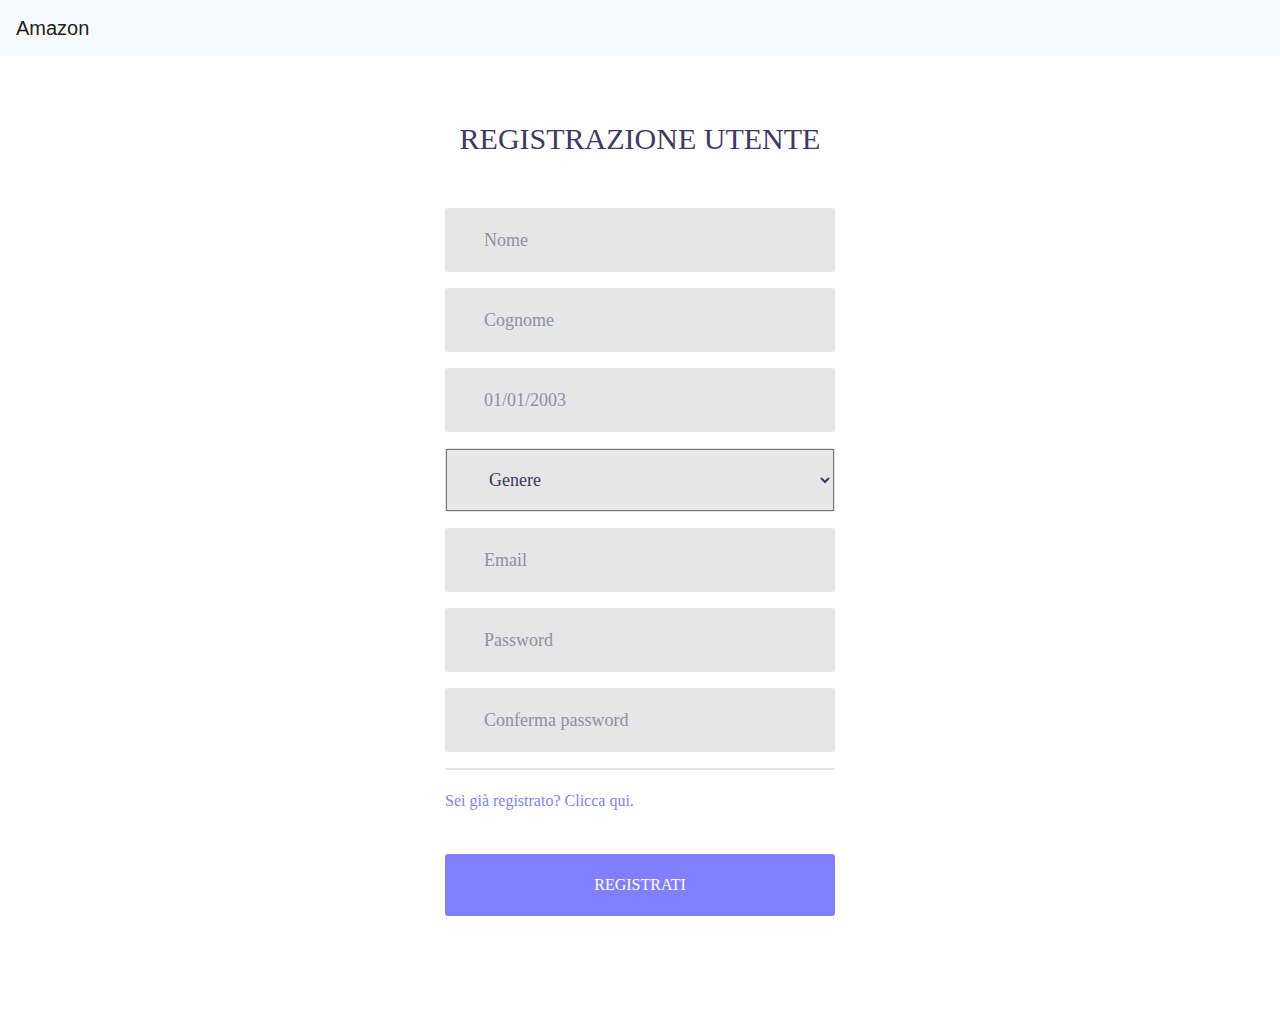
==== commit ab92aba1: "sss" ====
--- a/html/register.html
+++ b/html/register.html
@@ -32,7 +32,19 @@
 </head>
 
 <body>
+    <nav class="navbar navbar-expand-lg navbar-light bg-light">
+        <a class="navbar-brand" href="../index.php">Amazon</a>
+        <button class="navbar-toggler" type="button" data-toggle="collapse" data-target="#navbarSupportedContent"
+            aria-controls="navbarSupportedContent" aria-expanded="false" aria-label="Toggle navigation">
+            <span class="navbar-toggler-icon"></span>
+        </button>
 
+        <div class="collapse navbar-collapse" id="navbarSupportedContent">
+            <ul class="navbar-nav mr-auto">
+
+            </ul>
+
+    </nav>
 
     <div class="limiter">
         <div class="container-login100">
@@ -69,8 +81,7 @@
                     </div>
 
                     <div class="wrap-input100 validate-input m-b-16" data-validate="Username is required">
-                        <input class="input100" type="email" name="email" placeholder="Email"
-                            required>
+                        <input class="input100" type="email" name="email" placeholder="Email" required>
                         <span class="focus-input100"></span>
                     </div>
                     <div class="wrap-input100 validate-input m-b-16" data-validate="Username is required">
@@ -86,7 +97,8 @@
                     </div>
 
                     <div class="wrap-input100 validate-input m-b-16" data-validate="Username is required">
-                        <span class="input100" id="flag" style="text-align: center;padding: 20px;color: black; display: none;"></span>
+                        <span class="input100" id="flag"
+                            style="text-align: center;padding: 20px;color: black; display: none;"></span>
                         <span class="focus-input100"></span>
                     </div>
 
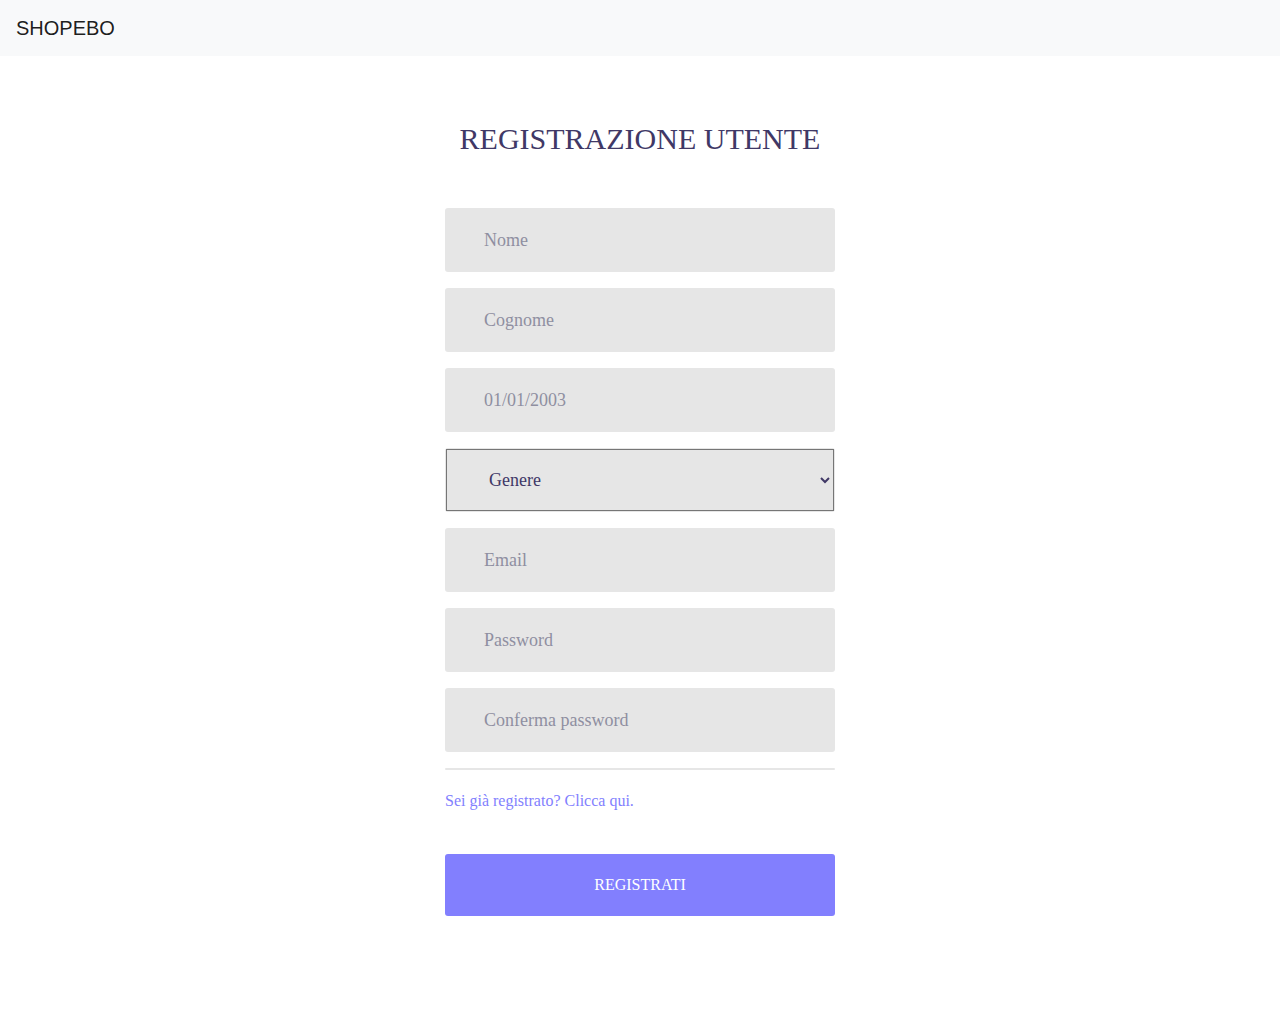
==== commit 9a5a1410: "change" ====
--- a/html/register.html
+++ b/html/register.html
@@ -33,7 +33,7 @@
 
 <body>
     <nav class="navbar navbar-expand-lg navbar-light bg-light">
-        <a class="navbar-brand" href="../index.php">Amazon</a>
+        <a class="navbar-brand" href="../index.php">SHOPEBO</a>
         <button class="navbar-toggler" type="button" data-toggle="collapse" data-target="#navbarSupportedContent"
             aria-controls="navbarSupportedContent" aria-expanded="false" aria-label="Toggle navigation">
             <span class="navbar-toggler-icon"></span>
